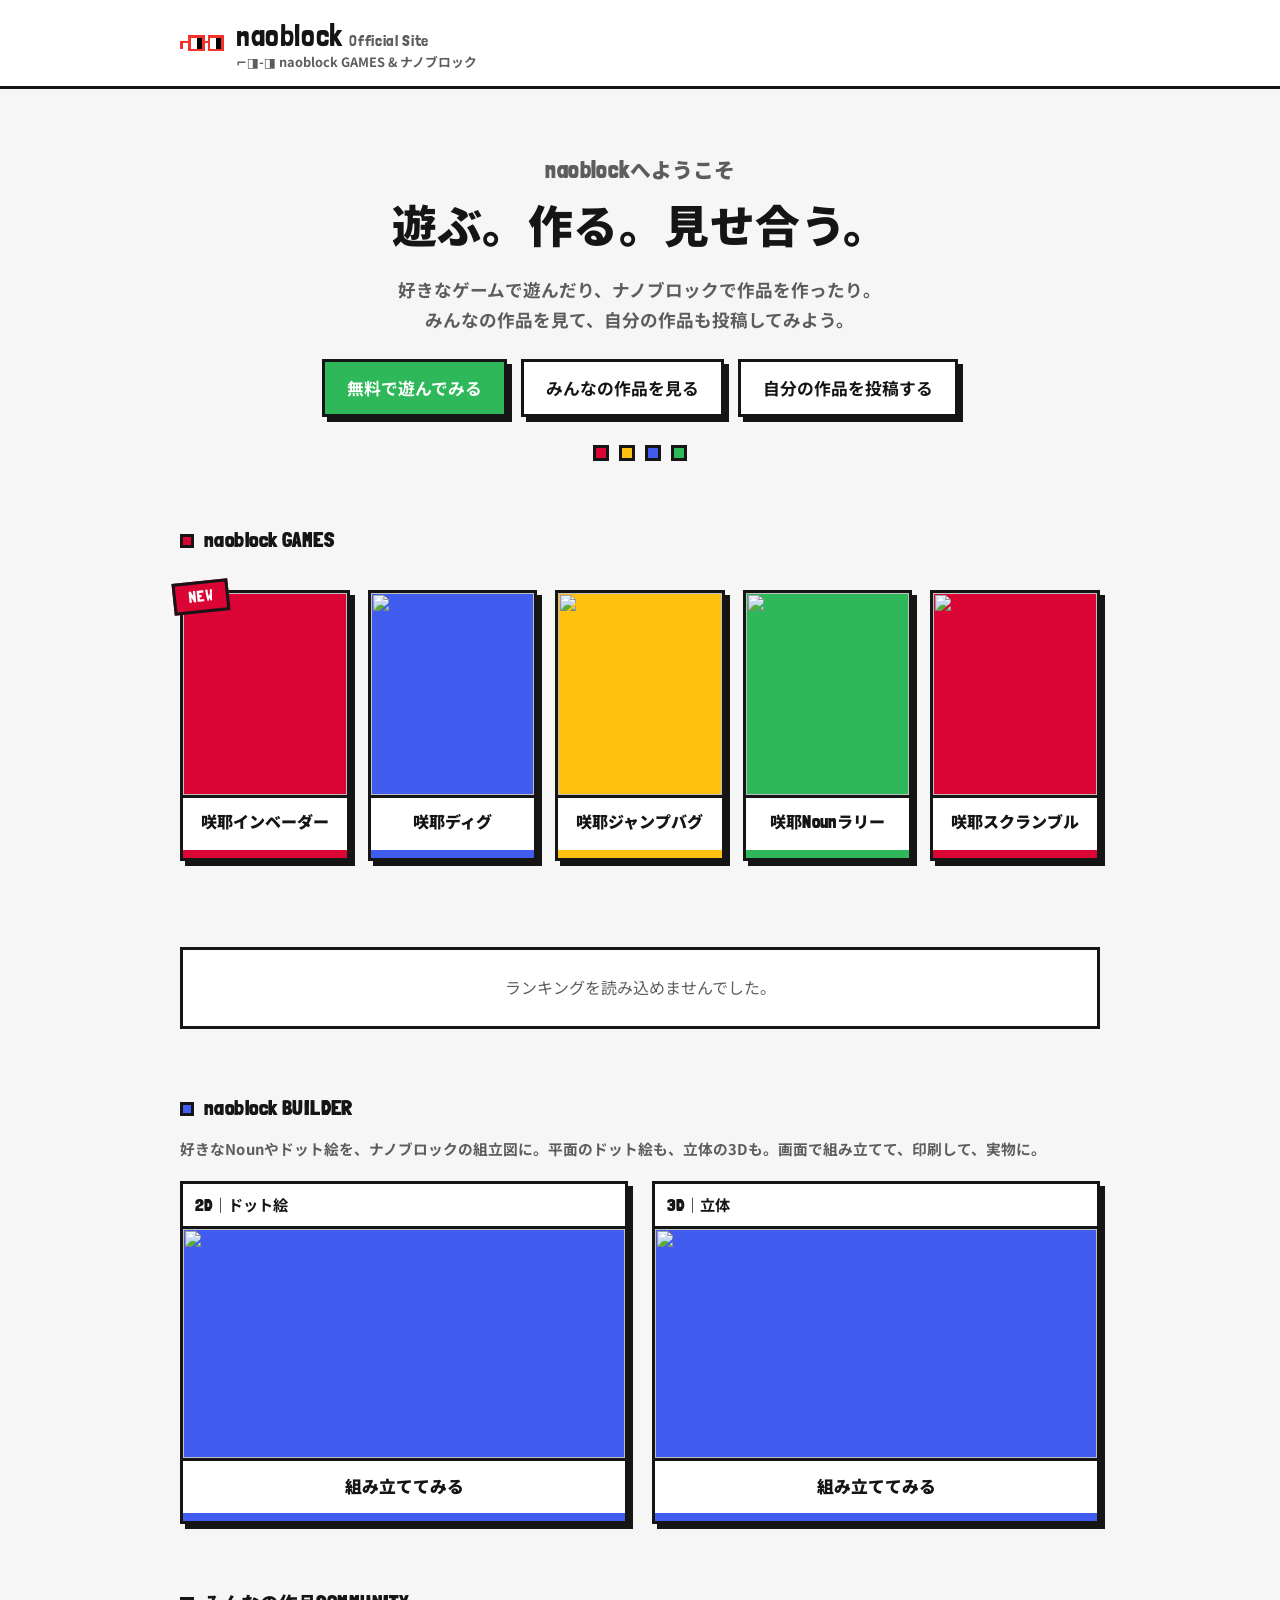
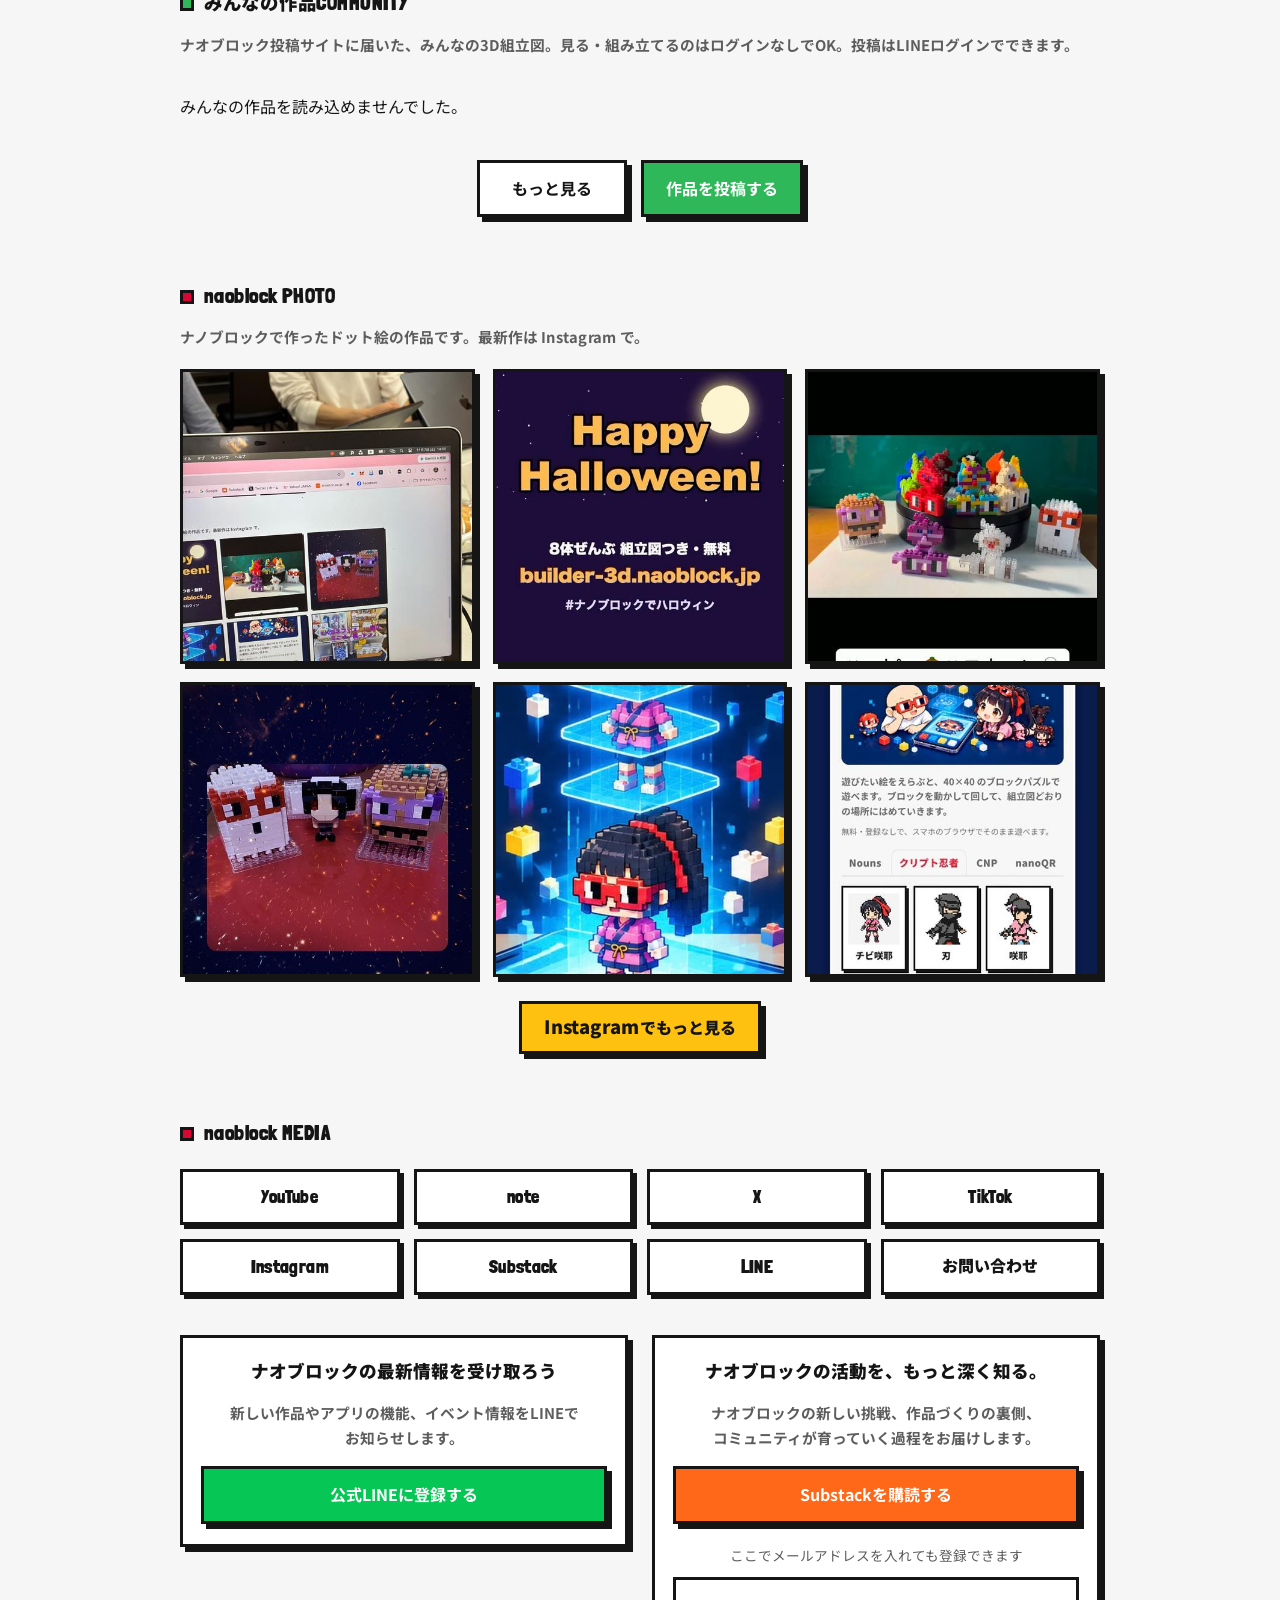
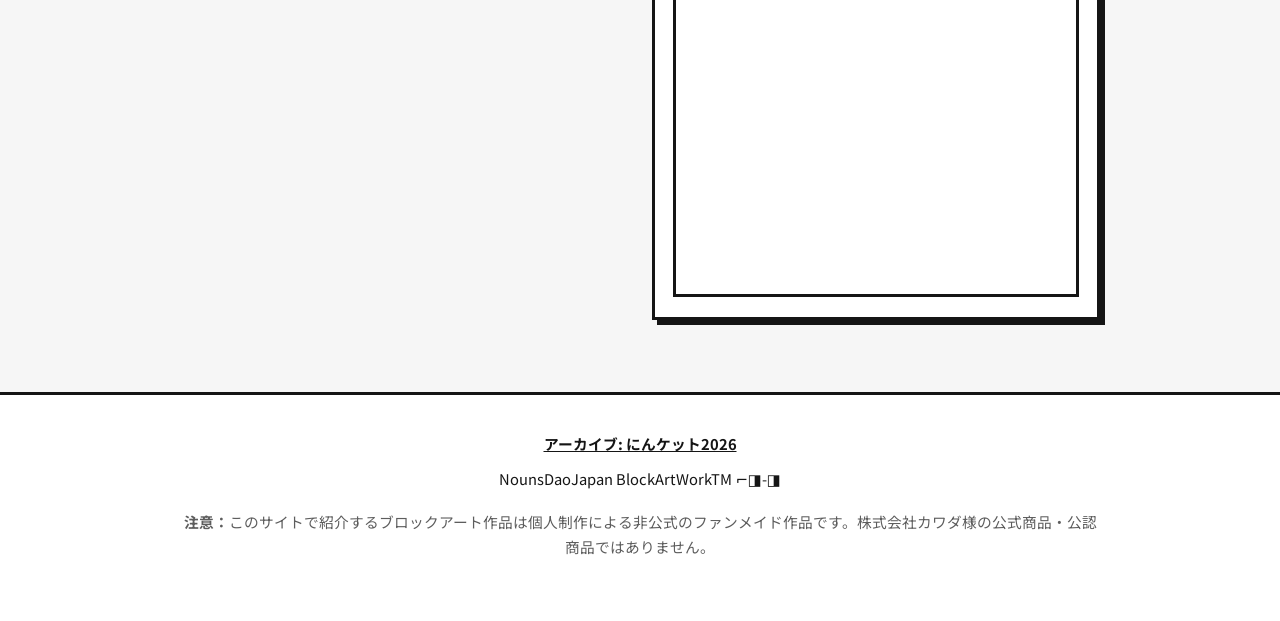
==== index.html @ c70a4d5e "トップにコンセプト「遊ぶ。作る。見せ合う。」、Substack案内を活動の背景向けに - 最初の画面の見出しと説明を、追加指示書のコンセプト文に入れ替え - 「無料で遊んでみる」の行き先を BUILD" ====
<!doctype html>
<html lang="ja">
  <head>
    <meta charset="utf-8" />
    <meta name="viewport" content="width=device-width,initial-scale=1" />
    <title>naoblock Official Site ─ naoblock GAMES &amp; ナノブロック</title>
    <meta name="description" content="naoblock GAMES・ナノブロック・Nouns ⌐◨-◨ ／ AIと一緒に作った遊べるもの" />
    <meta property="og:type" content="website" />
    <meta property="og:title" content="naoblock Official Site ─ naoblock GAMES &amp; ナノブロック" />
    <meta property="og:description" content="naoblock GAMES・ナノブロック・Nouns ⌐◨-◨ ／ AIと一緒に作った遊べるもの" />
    <meta property="og:locale" content="ja_JP" />
    <meta property="og:url" content="https://naoblock.com/" />
    <link rel="canonical" href="https://naoblock.com/">
    <meta property="og:image" content="https://naoblock.com/assets/ogp.png" />
    <meta property="og:image:width" content="1200" />
    <meta property="og:image:height" content="630" />
    <meta name="twitter:card" content="summary_large_image" />
    <link rel="icon" href="assets/favicon.svg" type="image/svg+xml" />
    <link rel="apple-touch-icon" href="assets/apple-touch-icon.png" />
    <link rel="preconnect" href="https://fonts.googleapis.com" />
    <link rel="preconnect" href="https://fonts.gstatic.com" crossorigin />
    <link href="https://fonts.googleapis.com/css2?family=Londrina+Solid:wght@900&family=Noto+Sans+JP:wght@400;700;900&display=swap" rel="stylesheet" />
    <link rel="stylesheet" href="assets/main.css?v=20261108" />
  </head>
  <body>
    <header class="site-header">
      <div class="wrap header-inner">
        <a class="brand" href="./" aria-label="naoblock トップ">
          <svg class="brand-mark" viewBox="0 0 16 6" shape-rendering="crispEdges" aria-hidden="true">
            <rect x="3" y="0" width="6" height="1" fill="#F3322C" />
            <rect x="10" y="0" width="6" height="1" fill="#F3322C" />
            <rect x="3" y="5" width="6" height="1" fill="#F3322C" />
            <rect x="10" y="5" width="6" height="1" fill="#F3322C" />
            <rect x="3" y="1" width="1" height="4" fill="#F3322C" />
            <rect x="8" y="1" width="1" height="4" fill="#F3322C" />
            <rect x="10" y="1" width="1" height="4" fill="#F3322C" />
            <rect x="15" y="1" width="1" height="4" fill="#F3322C" />
            <rect x="9" y="2" width="1" height="1" fill="#F3322C" />
            <rect x="0" y="2" width="3" height="1" fill="#F3322C" />
            <rect x="0" y="3" width="1" height="2" fill="#F3322C" />
            <rect x="4" y="1" width="2" height="4" fill="#fff" />
            <rect x="11" y="1" width="2" height="4" fill="#fff" />
            <rect x="6" y="1" width="2" height="4" fill="#000" />
            <rect x="13" y="1" width="2" height="4" fill="#000" />
          </svg>
          <span class="brand-text">
            <span class="brand-name">naoblock <span class="brand-official">Official Site</span></span>
            <span class="brand-sub">⌐◨-◨ naoblock GAMES &amp; ナノブロック</span>
          </span>
        </a>
        <!-- 右側は空けておく（次の改修で総合1位などを表示） -->
        <div class="header-side"></div>
      </div>
    </header>

    <main>
      <section class="hero wrap">
        <!-- にんケット2027改善指示書・優先度1＋追加指示書(11/9)：最初の画面でコンセプト「遊ぶ。作る。見せ合う。」を伝える -->
        <p class="hero-hello"><span class="en">naoblock</span>へようこそ</p>
        <h1 class="hero-title">遊ぶ。作る。見せ合う。</h1>
        <p class="hero-lead">好きなゲームで遊んだり、ナノブロックで作品を作ったり。<br />みんなの作品を見て、自分の作品も投稿してみよう。</p>
        <div class="hero-btns">
          <a class="community-btn primary hero-btn" href="#games">無料で遊んでみる</a>
          <a class="community-btn hero-btn" href="#community">みんなの作品を見る</a>
          <a class="community-btn hero-btn" href="https://post.naoblock.com/#post">自分の作品を投稿する</a>
        </div>
        <div class="studs" aria-hidden="true"><i></i><i></i><i></i><i></i></div>
      </section>

      <section class="games" id="games" aria-labelledby="games-title">
        <div class="wrap">
          <h2 class="section-title" id="games-title"><span class="en">naoblock GAMES</span></h2>
        </div>
        <ul class="card-row" tabindex="0" aria-label="ゲーム一覧（横にスクロールできます）">
          <li>
            <a class="game-card c-red" href="https://invaders.naoblock.com/">
              <span class="badge-new">NEW</span>
              <span class="thumb"><img src="https://invaders.naoblock.com/ogp.png" alt="" width="1200" height="630" loading="lazy" decoding="async" /></span>
              <span class="game-title">咲耶インベーダー</span>
            </a>
          </li>
          <li>
            <a class="game-card c-blue" href="https://dig.naoblock.com/">
              <span class="thumb"><img src="https://dig.naoblock.com/ogp.png" alt="" width="1200" height="630" loading="lazy" decoding="async" /></span>
              <span class="game-title">咲耶ディグ</span>
            </a>
          </li>
          <li>
            <a class="game-card c-yellow" href="https://jumpbug.naoblock.com/">
              <span class="thumb"><img src="https://jumpbug.naoblock.com/ogp.png" alt="" width="1200" height="630" loading="lazy" decoding="async" /></span>
              <span class="game-title">咲耶ジャンプバグ</span>
            </a>
          </li>
          <li>
            <a class="game-card c-green" href="https://rally.naoblock.com/">
              <span class="thumb"><img src="https://rally.naoblock.com/ogp.png" alt="" width="1200" height="630" loading="lazy" decoding="async" /></span>
              <span class="game-title">咲耶<span class="en">Noun</span>ラリー</span>
            </a>
          </li>
          <li>
            <a class="game-card c-red" href="https://sakuya.naoblock.com/">
              <span class="thumb"><img src="https://sakuya.naoblock.com/ogp.png" alt="" width="1200" height="630" loading="lazy" decoding="async" /></span>
              <span class="game-title">咲耶スクランブル</span>
            </a>
          </li>
        </ul>
      </section>

      <section class="ranking wrap" aria-label="総合ランキング">
        <div id="board"><p class="board-msg">読み込み中...</p></div>
        <noscript><p class="board-msg">ランキングの表示にはJavaScriptが必要です。</p></noscript>
      </section>

      <section class="builder wrap" id="builder" aria-labelledby="builder-title">
        <h2 class="section-title" id="builder-title"><span class="en">naoblock BUILDER</span></h2>
        <p class="art-lead">好きな<span class="en">Noun</span>やドット絵を、ナノブロックの組立図に。平面のドット絵も、立体の3Dも。画面で組み立てて、印刷して、実物に。</p>
        <div class="builder-cards">
          <a class="builder-card" href="https://builder.naoblock.com/">
            <span class="builder-kind"><span class="en">2D</span>｜ドット絵</span>
            <span class="thumb"><img src="https://builder.naoblock.com/ogp.png" alt="" width="1200" height="630" loading="lazy" decoding="async" /></span>
            <span class="builder-go">組み立ててみる</span>
          </a>
          <a class="builder-card" href="https://builder-3d.naoblock.com/">
            <span class="builder-kind"><span class="en">3D</span>｜立体</span>
            <span class="thumb"><img src="https://builder-3d.naoblock.com/ogp.png?v=1" alt="" width="1200" height="630" loading="lazy" decoding="async" /></span>
            <span class="builder-go">組み立ててみる</span>
          </a>
        </div>
      </section>

      <section class="community wrap" id="community" aria-labelledby="community-title">
        <h2 class="section-title" id="community-title">みんなの作品<span class="en">COMMUNITY</span></h2>
        <p class="art-lead">ナオブロック投稿サイトに届いた、みんなの3D組立図。見る・組み立てるのはログインなしでOK。投稿はLINEログインでできます。</p>
        <div class="community-grid" id="communityGrid"><p class="board-msg">読み込み中...</p></div>
        <div class="community-btns">
          <a class="community-btn" href="https://post.naoblock.com/">もっと見る</a>
          <a class="community-btn primary" href="https://post.naoblock.com/#post">作品を投稿する</a>
        </div>
      </section>

      <section class="art wrap" id="art" aria-labelledby="art-title">
        <h2 class="section-title" id="art-title"><span class="en">naoblock PHOTO</span></h2>
        <p class="art-lead">ナノブロックで作ったドット絵の作品です。最新作は <span class="en">Instagram</span> で。</p>
        <ul class="art-grid">
          <li>
            <a class="art-tile" href="https://www.instagram.com/p/Dfbep7Sj9Qv/" target="_blank" rel="noopener noreferrer">
              <img src="assets/insta/01.jpg?v=c1094720" alt="ワークショップの様子です。最新作は Instagram で公開中です" width="480" height="480" loading="lazy" decoding="async" />
            </a>
          </li>
          <li>
            <a class="art-tile" href="https://www.instagram.com/reel/DfKNB3dSug3/" target="_blank" rel="noopener noreferrer">
              <img src="assets/insta/02.jpg?v=a9c514a3" alt="ナノブロックで作ったハロウィンモンスター8体を、4体ずつ4分割で一気に組み立てます。" width="480" height="480" loading="lazy" decoding="async" />
            </a>
          </li>
          <li>
            <a class="art-tile" href="https://www.instagram.com/reel/DfDRW02ygUy/" target="_blank" rel="noopener noreferrer">
              <img src="assets/insta/03.jpg?v=8432ab5e" alt="今年も「ナノブロックでハロウィン」に参加します" width="480" height="480" loading="lazy" decoding="async" />
            </a>
          </li>
          <li>
            <a class="art-tile" href="https://www.instagram.com/reel/De6Gdhxy8Na/" target="_blank" rel="noopener noreferrer">
              <img src="assets/insta/04.jpg?v=d92bf30a" alt="ハロウィン限定のミニナノ風" width="480" height="480" loading="lazy" decoding="async" />
            </a>
          </li>
          <li>
            <a class="art-tile" href="https://www.instagram.com/reel/De4SvxrS8bq/" target="_blank" rel="noopener noreferrer">
              <img src="assets/insta/05.jpg?v=5f004c8a" alt="ドット絵のキャラを、ナノブロックの立体に" width="480" height="480" loading="lazy" decoding="async" />
            </a>
          </li>
          <li>
            <a class="art-tile" href="https://www.instagram.com/reel/DevBv7Uya9q/" target="_blank" rel="noopener noreferrer">
              <img src="assets/insta/06.jpg?v=65d58dc9" alt="ドット絵を、ナノブロックの組立図に" width="480" height="480" loading="lazy" decoding="async" />
            </a>
          </li>
        </ul>
        <p class="art-more">
          <a class="art-more-btn" href="https://www.instagram.com/naoblock.jp/" target="_blank" rel="noopener noreferrer"><span class="en">Instagram</span>でもっと見る</a>
        </p>
      </section>

      <section class="links wrap" aria-labelledby="links-title">
        <h2 class="section-title" id="links-title"><span class="en">naoblock MEDIA</span></h2>
        <ul class="link-grid">
          <li><a class="link-tile" href="https://www.youtube.com/@naoblock" target="_blank" rel="noopener noreferrer"><span class="en">YouTube</span></a></li>
          <li><a class="link-tile" href="https://note.com/naoki_yokoo" target="_blank" rel="noopener noreferrer"><span class="en">note</span></a></li>
          <li><a class="link-tile" href="https://x.com/yokoon1" target="_blank" rel="noopener noreferrer"><span class="en">X</span></a></li>
          <li><a class="link-tile" href="https://www.tiktok.com/@naoki09270" target="_blank" rel="noopener noreferrer"><span class="en">TikTok</span></a></li>
          <li><a class="link-tile" href="https://www.instagram.com/naoblock.jp/" target="_blank" rel="noopener noreferrer"><span class="en">Instagram</span></a></li>
          <li><a class="link-tile" href="https://naoblock.substack.com/" target="_blank" rel="noopener noreferrer"><span class="en">Substack</span></a></li>
          <li><a class="link-tile" href="https://line.me/R/ti/p/@134wkonl" target="_blank" rel="noopener noreferrer"><span class="en">LINE</span></a></li>
          <li><a class="link-tile" href="mailto:naoblock.jp@gmail.com">お問い合わせ</a></li>
        </ul>
        <!-- にんケット2027改善指示書・優先度3：LINE と Substack は届くものが違うので、案内を分ける -->
        <div class="subscribe">
          <div class="subscribe-card is-line">
            <h3 class="newsletter-title">ナオブロックの最新情報を受け取ろう</h3>
            <p class="art-lead">新しい作品やアプリの機能、イベント情報をLINEでお知らせします。</p>
            <a class="community-btn subscribe-btn" href="https://line.me/R/ti/p/@134wkonl" target="_blank" rel="noopener noreferrer">公式LINEに登録する</a>
          </div>
          <div class="subscribe-card is-substack">
            <h3 class="newsletter-title">ナオブロックの活動を、もっと深く知る。</h3>
            <p class="art-lead">ナオブロックの新しい挑戦、作品づくりの裏側、コミュニティが育っていく過程をお届けします。</p>
            <a class="community-btn subscribe-btn" href="https://naoblock.substack.com/subscribe" target="_blank" rel="noopener noreferrer">Substackを購読する</a>
            <p class="subscribe-note">ここでメールアドレスを入れても登録できます</p>
            <iframe class="newsletter-frame" src="https://naoblock.substack.com/embed" title="naoblock Substack のメール登録" width="480" height="320" frameborder="0" scrolling="no" loading="lazy"></iframe>
          </div>
        </div>
      </section>
    </main>

    <footer class="site-footer">
      <div class="wrap">
        <p><a href="archive/ninket2026/">アーカイブ: にんケット2026</a></p>
        <p>NounsDaoJapan BlockArtWorkTM ⌐◨-◨</p>
        <p class="disclaimer"><strong>注意：</strong>このサイトで紹介するブロックアート作品は個人制作による非公式のファンメイド作品です。株式会社カワダ様の公式商品・公認商品ではありません。</p>
      </div>
    </footer>

    <script type="module">
      // みんなの作品：投稿サイト（post.naoblock.com）の新着6作品。GAS の URL は投稿サイトの config.js と同じ
      const POST_GAS = "https://script.google.com/macros/s/AKfycbxvDlnjV5NWtQr2zzgDBxqReNJYN4pzWH5RJsQ3hfi16rPLWJH4ZLaInbDdEKKLOOAI2w/exec";
      const grid = document.getElementById("communityGrid");
      const esc = (v) => String(v).replace(/[&<>"']/g, (c) => ({ "&": "&amp;", "<": "&lt;", ">": "&gt;", '"': "&quot;", "'": "&#39;" })[c]);
      (async () => {
        if (!POST_GAS) { grid.innerHTML = '<p class="board-msg">もうすぐオープンします。</p>'; return; }
        try {
          const j = await (await fetch(`${POST_GAS}?action=list&limit=6`)).json();
          if (!j.ok) throw new Error(j.error);
          grid.innerHTML = j.works.length
            ? j.works.map((w) => `<a class="community-tile" href="https://post.naoblock.com/#work-${w.id}"><img src="${esc(w.thumb)}" alt="" loading="lazy" decoding="async" /><b>${esc(w.name)}</b><small>${esc(w.author)}・${w.parts}パーツ</small></a>`).join("")
            : '<p class="board-msg">まだ作品がありません。最初の1作品を投稿してみませんか？</p>';
        } catch (e) {
          console.error(e);
          grid.innerHTML = '<p class="board-msg">みんなの作品を読み込めませんでした。</p>';
        }
      })();
    </script>
    <script type="module">
      // 総合ランキング（sakuya-kit）。読み込めなかったときはメッセージだけ出す。
      const board = document.getElementById("board");
      import("https://cdn.jsdelivr.net/gh/naonao1971/sakuya-kit@0.2.0/kit.js")
        .then(({ mountOverallRanking }) => {
          mountOverallRanking(board, {
            gasUrl: "https://script.google.com/macros/s/AKfycby-UoKAfHw4eBULVb37tQzwPEhNm65B_HUktd9Sh0ZxMdOdmnRHdub0NeeXUCAqg8bG/exec",
            limit: 10,
            cnp: false, // CNPアイコン（救出キャラの一覧）は出さない
            title: "🏆 総合ランキング",
          });
        })
        .catch((e) => {
          console.error(e);
          board.innerHTML = '<p class="board-msg">ランキングを読み込めませんでした。</p>';
        });
    </script>
  </body>
</html>
---- assets/main.css ----
:root {
  --bg: #f6f6f6;
  --paper: #ffffff;
  --ink: #151515;
  --muted: #5d5d5d;
  --red: #da0534;
  --blue: #405def;
  --yellow: #ffc110;
  --green: #2fb85a;
  --line: 3px solid var(--ink);
  --shadow: 5px 5px 0 var(--ink);
  --font-display: "Londrina Solid", "Noto Sans JP", system-ui, sans-serif;
  --font-body: "Noto Sans JP", system-ui, -apple-system, "Hiragino Kaku Gothic ProN", "Yu Gothic", Meiryo, sans-serif;
}

*, *::before, *::after { box-sizing: border-box; }

html { -webkit-text-size-adjust: 100%; }

body {
  margin: 0;
  background: var(--bg);
  color: var(--ink);
  font-family: var(--font-body);
  line-height: 1.7;
}

a { color: inherit; }
:focus-visible { outline: 3px solid var(--blue); outline-offset: 3px; }

.wrap {
  width: 100%;
  max-width: 960px;
  margin: 0 auto;
  padding-left: 20px;
  padding-right: 20px;
}

/* ① ヘッダー */
.site-header { padding: 16px 0; border-bottom: var(--line); background: var(--paper); }
.header-inner { display: flex; align-items: center; justify-content: space-between; gap: 16px; }
.brand { display: flex; align-items: center; gap: 12px; text-decoration: none; }
.brand-mark { width: 44px; height: auto; flex: none; }
.brand-text { display: flex; flex-direction: column; line-height: 1.25; }
.brand-name { font-family: var(--font-display); font-size: 1.9rem; letter-spacing: 0.02em; }
.brand-official { font-size: 1rem; color: var(--muted); letter-spacing: 0.04em; }
.brand-sub { font-size: 0.8rem; color: var(--muted); font-weight: 700; }
.header-side { min-width: 0; }

/* Londrina Solid は字幅が細く小文字も低いので、日本語と混ざる行では英字だけ少し大きくして揃える */
.en { font-size: 1.15em; line-height: 1; letter-spacing: 0.02em; }

/* ② ヒーロー */
.hero { text-align: center; padding-top: 32px; padding-bottom: 40px; }
.hero-title {
  margin: 0;
  font-family: var(--font-display);
  font-size: clamp(1.55rem, 6.6vw, 2.8rem);
  font-weight: 900;
  line-height: 1.35;
  letter-spacing: 0.01em;
}
.hero-hello { margin: 0 0 10px; font-family: var(--font-display); font-size: clamp(1rem, 4vw, 1.3rem); font-weight: 900; color: var(--muted); }
.hero-lead { margin: 16px auto 0; max-width: 34em; font-size: clamp(0.95rem, 3.6vw, 1.1rem); color: var(--muted); font-weight: 700; line-height: 1.7; word-break: auto-phrase; }
.hero-btns { display: flex; flex-direction: column; gap: 14px; align-items: stretch; max-width: 360px; margin: 24px auto 0; }
.hero-btn { font-size: 1.05rem; }
.studs { display: flex; justify-content: center; gap: 10px; margin-top: 28px; }
.studs i { width: 16px; height: 16px; border: 3px solid var(--ink); display: block; }
.studs i:nth-child(1) { background: var(--red); }
.studs i:nth-child(2) { background: var(--yellow); }
.studs i:nth-child(3) { background: var(--blue); }
.studs i:nth-child(4) { background: var(--green); }

.section-title {
  margin: 0 0 20px;
  font-family: var(--font-display);
  font-size: 1.15rem;
  font-weight: 900;
  letter-spacing: 0.04em;
}
.section-title::before {
  content: "";
  display: inline-block;
  width: 14px;
  height: 14px;
  margin-right: 10px;
  background: var(--red);
  border: 3px solid var(--ink);
  vertical-align: -1px;
}

/* ③ ゲームカード（横スクロール） */
.games { padding-bottom: 64px; }
.card-row {
  list-style: none;
  margin: 0;
  padding: 6px max(20px, calc((100vw - 920px) / 2)) 22px;
  display: flex;
  gap: 18px;
  overflow-x: auto;
  scroll-snap-type: x proximity;
  scroll-padding-inline: max(20px, calc((100vw - 920px) / 2));
  -webkit-overflow-scrolling: touch;
}
.card-row > li { flex: none; scroll-snap-align: start; }

.game-card {
  position: relative;
  display: flex;
  flex-direction: column;
  width: clamp(188px, 56vw, 232px);
  background: var(--paper);
  border: var(--line);
  box-shadow: var(--shadow);
  text-decoration: none;
  transition: transform 0.12s ease, box-shadow 0.12s ease;
}
.game-card:hover { transform: translate(-2px, -2px); box-shadow: 7px 7px 0 var(--ink); }
.game-card:active { transform: translate(3px, 3px); box-shadow: 2px 2px 0 var(--ink); }

.game-card .thumb {
  display: block;
  aspect-ratio: 4 / 5;
  overflow: hidden;
  border-bottom: var(--line);
  background: var(--card-color, var(--yellow));
}
.game-card .thumb img { display: block; width: 100%; height: 100%; object-fit: cover; object-position: center; }
.game-card .game-title {
  display: block;
  font-family: var(--font-display);
  padding: 14px 12px 16px;
  font-weight: 900;
  font-size: 1.05rem;
  line-height: 1.4;
  text-align: center;
  border-bottom: 8px solid var(--card-color, var(--yellow));
}
.c-red { --card-color: var(--red); }
.c-blue { --card-color: var(--blue); }
.c-yellow { --card-color: var(--yellow); }
.c-green { --card-color: var(--green); }

.badge-new {
  position: absolute;
  top: -12px;
  left: -10px;
  z-index: 1;
  padding: 2px 12px;
  background: var(--red);
  color: #fff;
  border: var(--line);
  font-family: var(--font-display);
  font-size: 1rem;
  line-height: 1.4;
  letter-spacing: 0.06em;
  transform: rotate(-6deg);
}

/* ④ 総合ランキング（sakuya-kit の出力に合わせる。kit.css は読み込まない） */
.ranking { padding-bottom: 64px; }
#board .board-msg { margin: 0; padding: 24px; text-align: center; color: var(--muted); border: var(--line); background: var(--paper); }
#board .sk-leaderboard {
  background: var(--paper);
  border: var(--line);
  box-shadow: var(--shadow);
  padding: 22px 18px 24px;
}
#board .sk-lb-title { margin: 0 0 8px; font-family: var(--font-display); font-size: 1.15rem; font-weight: 900; text-align: center; line-height: 1.5; }
#board .sk-lb-note { margin: 0 0 18px; font-size: 0.92rem; color: var(--muted); text-align: center; line-height: 1.6; }
#board .sk-lb-list { list-style: none; margin: 0; padding: 0; display: flex; flex-direction: column; gap: 8px; }
#board .sk-lb-row {
  display: flex;
  flex-wrap: wrap;
  align-items: center;
  gap: 6px 12px;
  padding: 10px 12px;
  background: var(--bg);
  border: 2px solid var(--ink);
  font-size: 0.92rem;
}
#board .sk-lb-row:nth-child(1) { background: #fff3c4; }
#board .sk-lb-rank { min-width: 2.2em; font-family: var(--font-display); font-weight: 900; font-size: 1.2rem; line-height: 1; text-align: center; }
#board .sk-lb-name { font-weight: 900; flex: 1 1 4.5em; min-width: 0; overflow-wrap: anywhere; }
#board .sk-lb-xname { display: inline-flex; align-items: center; gap: 6px; font-size: 0.8rem; }
#board .sk-lb-avatar { width: 24px; height: 24px; border-radius: 50%; object-fit: cover; }
#board .sk-lb-xlink { color: var(--blue); text-decoration: none; font-weight: 700; }
#board .sk-lb-xlink:hover { text-decoration: underline; }
#board .sk-lb-score { margin-left: auto; font-family: var(--font-display); font-size: 1.2rem; line-height: 1; letter-spacing: 0.02em; font-weight: 900; font-variant-numeric: tabular-nums; color: var(--red); }
#board .sk-lb-games { flex-basis: 100%; display: flex; flex-wrap: wrap; gap: 4px 10px; font-size: 0.75rem; color: var(--muted); }
#board .sk-lb-game-pts { font-weight: 700; color: var(--ink); font-variant-numeric: tabular-nums; }
#board .sk-lb-game-top { color: var(--red); }
#board .sk-lb-roster { display: none; }
#board .sk-lb-sub { flex-basis: 100%; font-size: 0.75rem; color: var(--muted); }
#board .sk-lb-empty { padding: 18px; text-align: center; color: var(--muted); font-size: 0.9rem; }

/* ⑤ 外へのリンク */
.links { padding-bottom: 72px; }
.link-grid {
  list-style: none;
  margin: 0;
  padding: 0;
  display: grid;
  grid-template-columns: repeat(2, 1fr);
  gap: 14px;
}
.link-tile {
  display: flex;
  font-family: var(--font-display);
  align-items: center;
  justify-content: center;
  min-height: 56px;
  padding: 10px 12px;
  background: var(--paper);
  border: var(--line);
  box-shadow: 4px 4px 0 var(--ink);
  font-weight: 900;
  text-decoration: none;
  text-align: center;
  transition: transform 0.12s ease, box-shadow 0.12s ease, background 0.12s ease;
}
.link-tile:hover { background: var(--yellow); transform: translate(-2px, -2px); box-shadow: 6px 6px 0 var(--ink); }
.link-tile:active { transform: translate(3px, 3px); box-shadow: 1px 1px 0 var(--ink); }

/* ⑥ フッター */
.site-footer { padding: 36px 0 52px; border-top: var(--line); background: var(--paper); text-align: center; font-size: 0.92rem; }
.site-footer p { margin: 0 0 10px; }
.site-footer a { font-weight: 700; }
.site-footer .disclaimer { margin-top: 18px; color: var(--muted); font-size: 0.92rem; line-height: 1.7; }

/* 修正A: スマホ幅ではランキングを5位まで（PCは10位まで） */
@media (max-width: 599px) {
  #board .sk-lb-list > li:nth-child(n+6) { display: none; }
}

@media (min-width: 640px) {
  .link-grid { grid-template-columns: repeat(4, 1fr); }
  .hero { padding-top: 64px; padding-bottom: 64px; }
  .hero-btns { flex-direction: row; flex-wrap: wrap; justify-content: center; max-width: none; }
}

/* 修正B: PC幅ではゲームカード5枚をスクロールなしで1列に並べる */
@media (min-width: 960px) {
  .card-row {
    display: grid;
    grid-template-columns: repeat(5, minmax(0, 1fr));
    max-width: 960px;
    margin: 0 auto;
    padding: 14px 20px 22px;
    overflow: visible;
    scroll-snap-type: none;
  }
  .game-card { width: auto; height: 100%; }
  .game-card .game-title { font-size: 1rem; padding-left: 8px; padding-right: 8px; }
}

@media (prefers-reduced-motion: reduce) {
  .game-card, .link-tile { transition: none; }
}

/* naoblock ⌐◨-◨（ブロックアート・Instagram） */
.art { padding-bottom: 64px; }
.art-lead { margin: -8px 0 20px; color: var(--muted); font-weight: 700; font-size: 0.92rem; }
.art-lead .en { font-size: 1em; }
.art-grid {
  list-style: none; margin: 0; padding: 0;
  display: grid; grid-template-columns: repeat(2, 1fr); gap: 14px;
}
.art-tile {
  display: block; aspect-ratio: 1 / 1; overflow: hidden;
  border: var(--line); box-shadow: var(--shadow); background: var(--paper);
  transition: transform 0.15s, box-shadow 0.15s;
}
.art-tile img { width: 100%; height: 100%; object-fit: cover; display: block; }
.art-tile:hover { transform: translate(-2px, -2px); box-shadow: 7px 7px 0 var(--ink); }
.art-more { margin: 24px 0 0; text-align: center; }
.art-more-btn {
  display: inline-block; padding: 10px 22px; text-decoration: none; font-weight: 900;
  border: var(--line); box-shadow: var(--shadow); background: var(--yellow);
}
@media (min-width: 640px) { .art-grid { grid-template-columns: repeat(3, 1fr); gap: 18px; } }
@media (prefers-reduced-motion: reduce) { .art-tile { transition: none; } }

/* naoblock BUILDER（組立図アプリ） */
.builder { padding-bottom: 64px; }
.builder .section-title::before { background: var(--blue); }
.builder-cards { display: grid; gap: 24px; max-width: 560px; margin: 0 auto; }
@media (min-width: 640px) { .builder-cards { grid-template-columns: 1fr 1fr; max-width: none; } }
.builder-card {
  display: flex; flex-direction: column;
  background: var(--paper); border: var(--line); box-shadow: var(--shadow);
  text-decoration: none; transition: transform 0.12s ease, box-shadow 0.12s ease;
}
.builder-card:hover { transform: translate(-2px, -2px); box-shadow: 7px 7px 0 var(--ink); }
.builder-card:active { transform: translate(3px, 3px); box-shadow: 2px 2px 0 var(--ink); }
.builder-kind {
  display: block; padding: 8px 12px; border-bottom: var(--line);
  font-weight: 700; font-size: 0.95rem;
}
.builder-kind .en { font-family: var(--font-display); font-weight: 900; }
.builder-card .thumb { display: block; aspect-ratio: 1200 / 630; overflow: hidden; border-bottom: var(--line); background: var(--blue); }
.builder-card .thumb img { display: block; width: 100%; height: 100%; object-fit: cover; }
.builder-go {
  display: block; margin-top: auto; padding: 12px; text-align: center;
  font-family: var(--font-display); font-weight: 900; font-size: 1.05rem;
  border-bottom: 8px solid var(--blue);
}
@media (prefers-reduced-motion: reduce) { .builder-card { transition: none; } }

/* みんなの作品（投稿サイト post.naoblock.com の新着） */
.community { padding-bottom: 64px; }
.community .section-title::before { background: var(--green); }
.community-grid { display: grid; grid-template-columns: repeat(2, 1fr); gap: 14px; }
@media (min-width: 640px) { .community-grid { grid-template-columns: repeat(3, 1fr); gap: 18px; } }
.community-grid .board-msg { grid-column: 1 / -1; }
.community-tile {
  display: flex; flex-direction: column; min-width: 0; padding: 10px;
  background: var(--paper); border: var(--line); box-shadow: var(--shadow);
  color: var(--ink); text-decoration: none; transition: transform 0.12s ease, box-shadow 0.12s ease;
}
.community-tile:hover { transform: translate(-2px, -2px); box-shadow: 7px 7px 0 var(--ink); }
.community-tile img { display: block; width: 100%; aspect-ratio: 1 / 1; object-fit: contain; background: var(--bg); }
.community-tile b { margin-top: 8px; font-size: 0.95rem; overflow: hidden; text-overflow: ellipsis; white-space: nowrap; }
.community-tile small { color: var(--muted); font-size: 0.75rem; overflow: hidden; text-overflow: ellipsis; white-space: nowrap; }
.community-btns { display: flex; gap: 14px; justify-content: center; margin-top: 24px; flex-wrap: wrap; }
.community-btn {
  display: inline-block; padding: 12px 22px; min-width: 150px; text-align: center;
  background: var(--paper); border: var(--line); box-shadow: var(--shadow);
  color: var(--ink); font-weight: 700; text-decoration: none;
}
.community-btn.primary { background: var(--green); color: #fff; }
.community-btn:active { transform: translate(3px, 3px); box-shadow: 2px 2px 0 var(--ink); }
@media (prefers-reduced-motion: reduce) { .community-tile { transition: none; } }

/* メールで受け取る（Substack の登録フォーム） */
.newsletter { margin: 40px auto 0; max-width: 480px; text-align: center; }
.newsletter-title { margin: 0 0 16px; font-size: 1.1rem; font-weight: 900; }
.newsletter-title .en { margin-left: 8px; font-family: var(--font-display); color: var(--muted); font-weight: 400; }
.newsletter .art-lead { margin: 0 0 16px; }
.newsletter-frame { display: block; width: 100%; height: 320px; background: #fff; border: var(--line); box-shadow: var(--shadow); }

/* LINE と Substack の案内（届くものが違うので2枚に分ける） */
.subscribe { display: grid; gap: 24px; margin: 40px auto 0; max-width: 480px; }
.subscribe-card { padding: 20px 18px; text-align: center; background: var(--paper); border: var(--line); box-shadow: var(--shadow); }
.subscribe-card .newsletter-title { line-height: 1.5; word-break: auto-phrase; }
.subscribe-card .art-lead { margin: 0 0 16px; word-break: auto-phrase; }
.subscribe-btn { display: block; color: #fff; }
.is-line .subscribe-btn { background: #06c755; }
.is-substack .subscribe-btn { background: #ff6719; }
.subscribe-note { margin: 20px 0 10px; font-size: 0.85rem; color: var(--muted); }
.subscribe-card .newsletter-frame { box-shadow: none; }
@media (min-width: 960px) { .subscribe { max-width: 980px; grid-template-columns: 1fr 1fr; align-items: start; } }
/* スマホ：Substack のフォームはカードの余白を使い切って幅いっぱいに（狭いと入力欄がつぶれる） */
@media (max-width: 959px) {
  .subscribe-card .newsletter-frame { width: calc(100% + 36px); margin: 0 -18px -20px; border-width: 3px 0 0; }
}
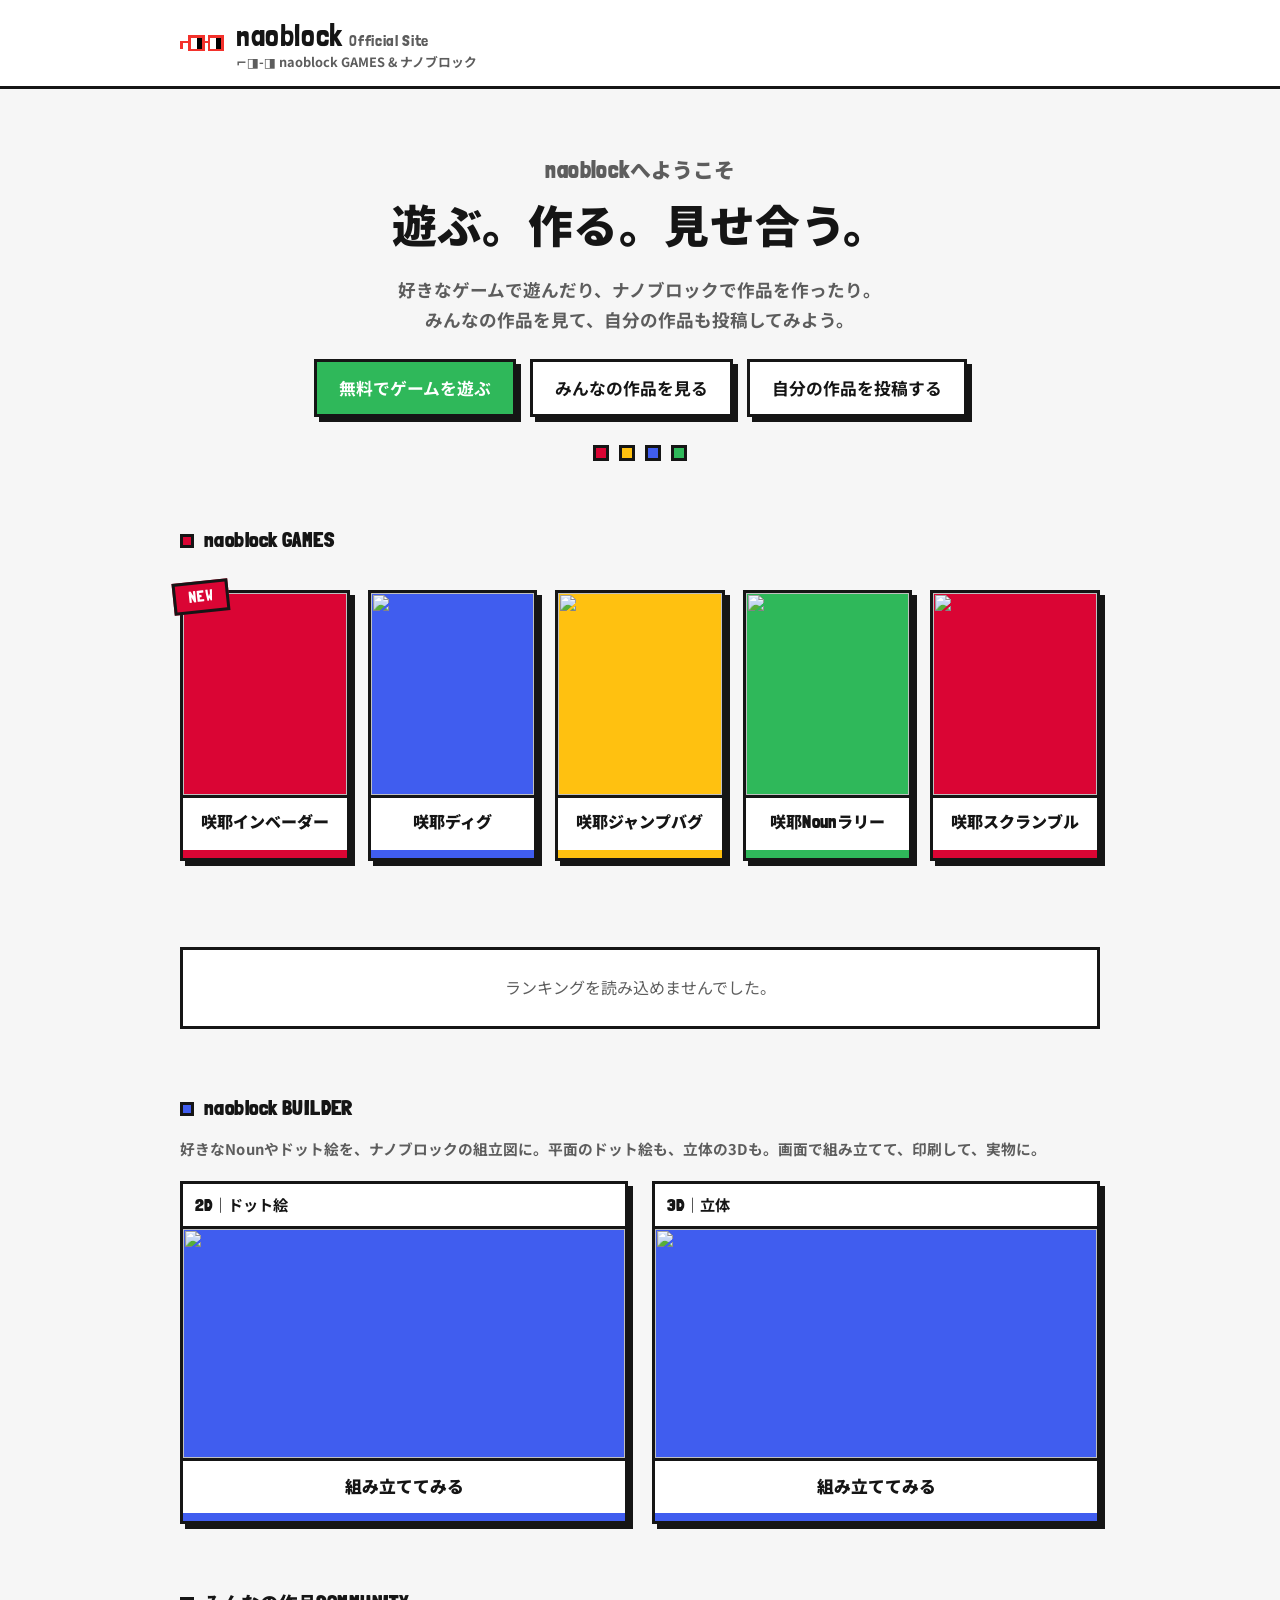
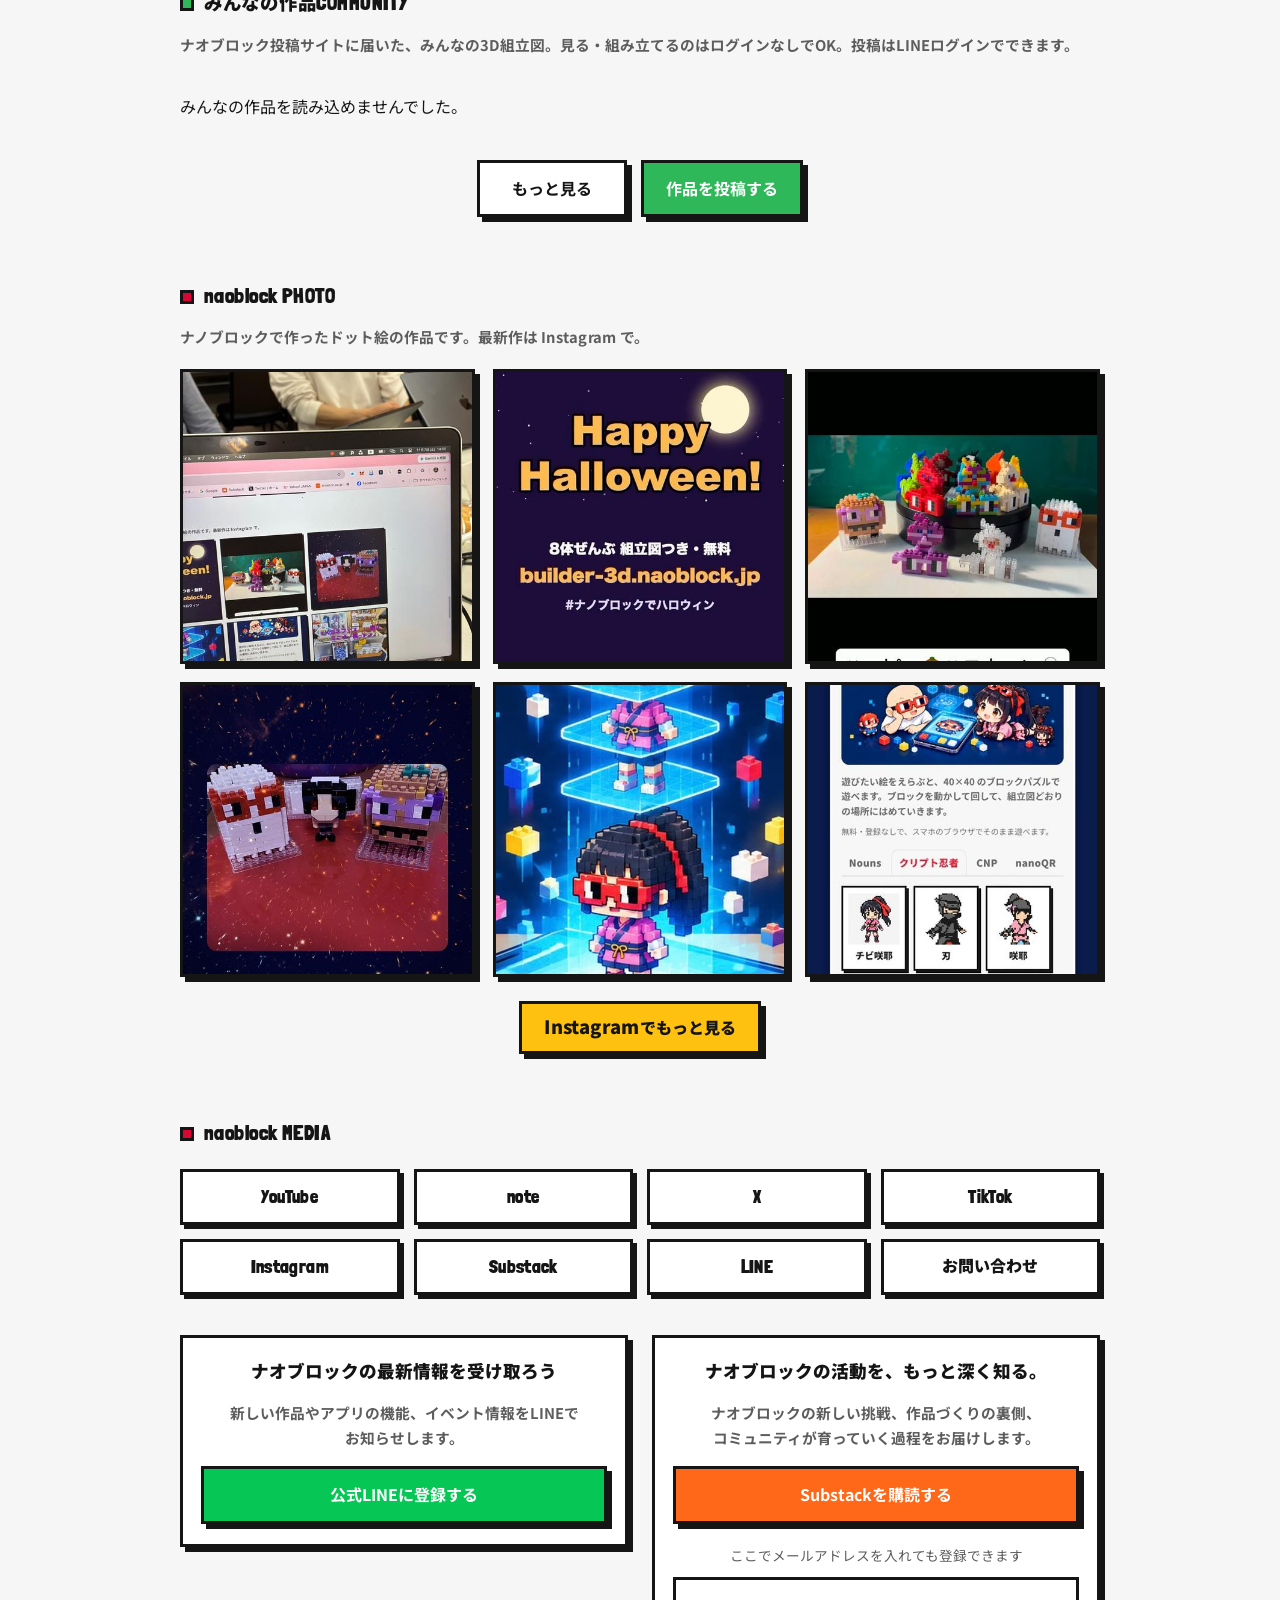
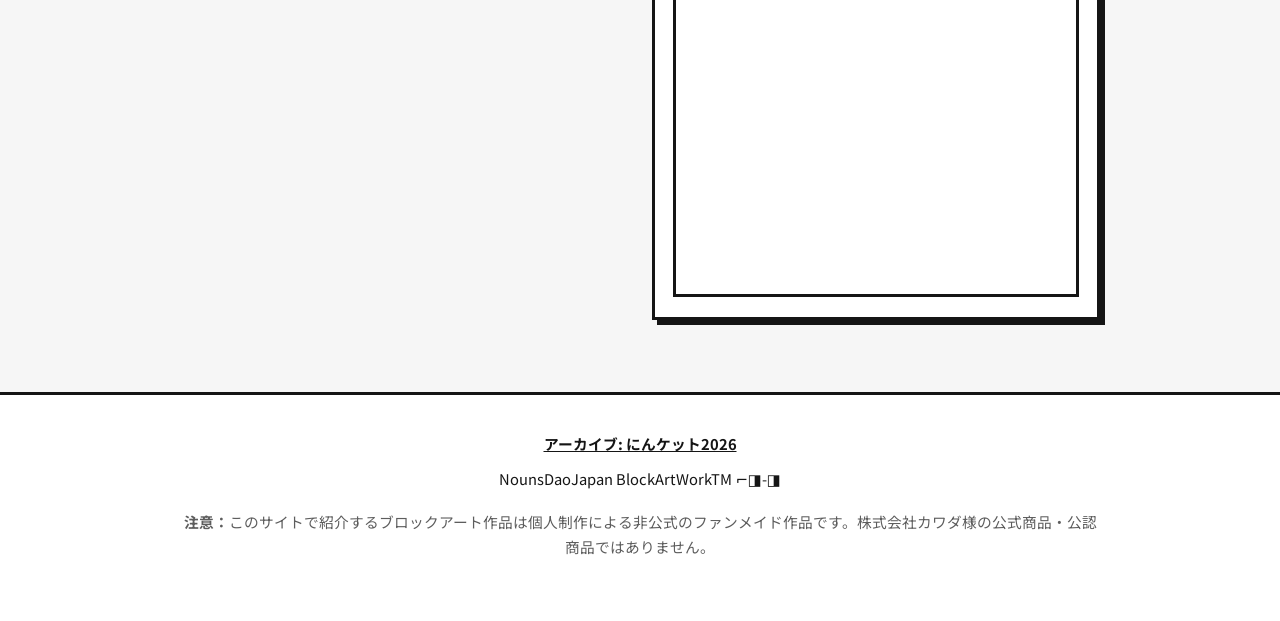
==== commit ef3bd902: "トップのボタンを「無料でゲームを遊ぶ」に（行き先のGAMESと合わせる） Co-Authored-By: Claude Opus 5.5 <noreply@anthropic.com>" ====
--- a/index.html
+++ b/index.html
@@ -60,7 +60,7 @@
         <h1 class="hero-title">遊ぶ。作る。見せ合う。</h1>
         <p class="hero-lead">好きなゲームで遊んだり、ナノブロックで作品を作ったり。<br />みんなの作品を見て、自分の作品も投稿してみよう。</p>
         <div class="hero-btns">
-          <a class="community-btn primary hero-btn" href="#games">無料で遊んでみる</a>
+          <a class="community-btn primary hero-btn" href="#games">無料でゲームを遊ぶ</a>
           <a class="community-btn hero-btn" href="#community">みんなの作品を見る</a>
           <a class="community-btn hero-btn" href="https://post.naoblock.com/#post">自分の作品を投稿する</a>
         </div>
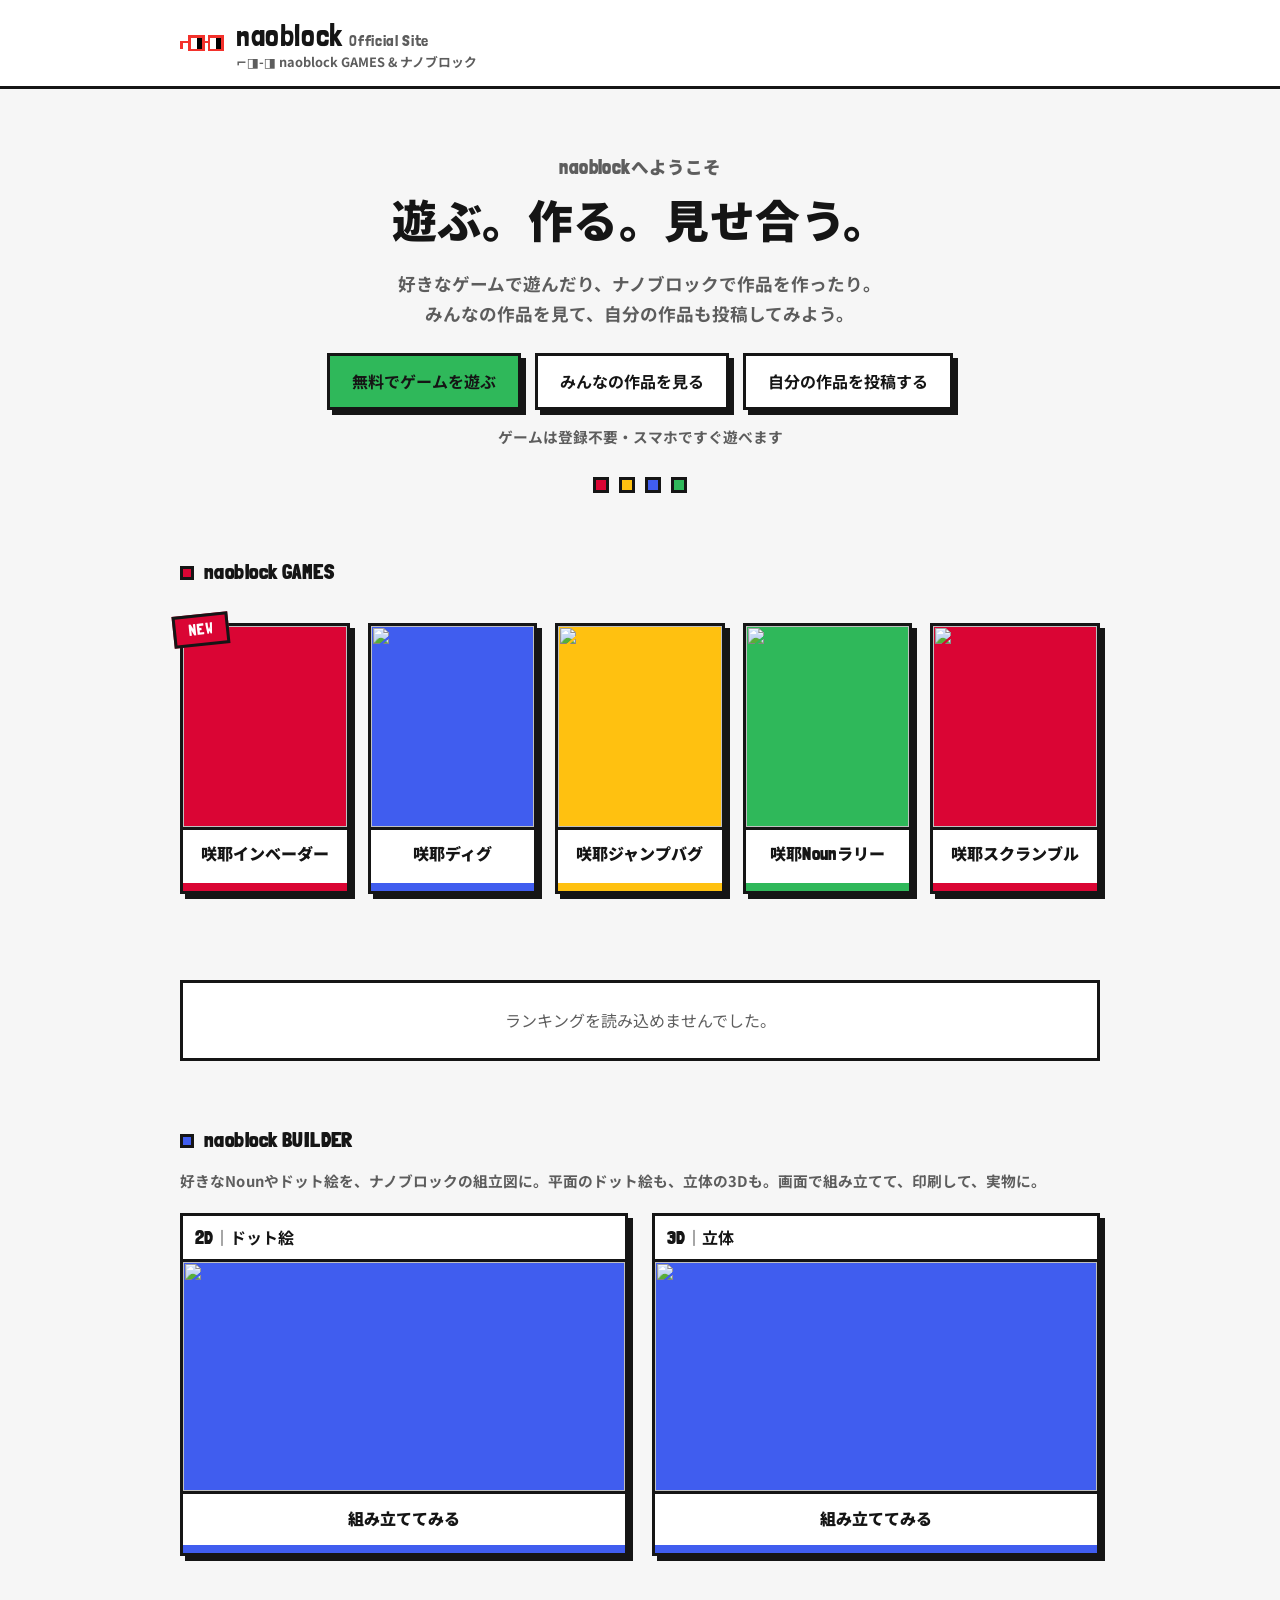
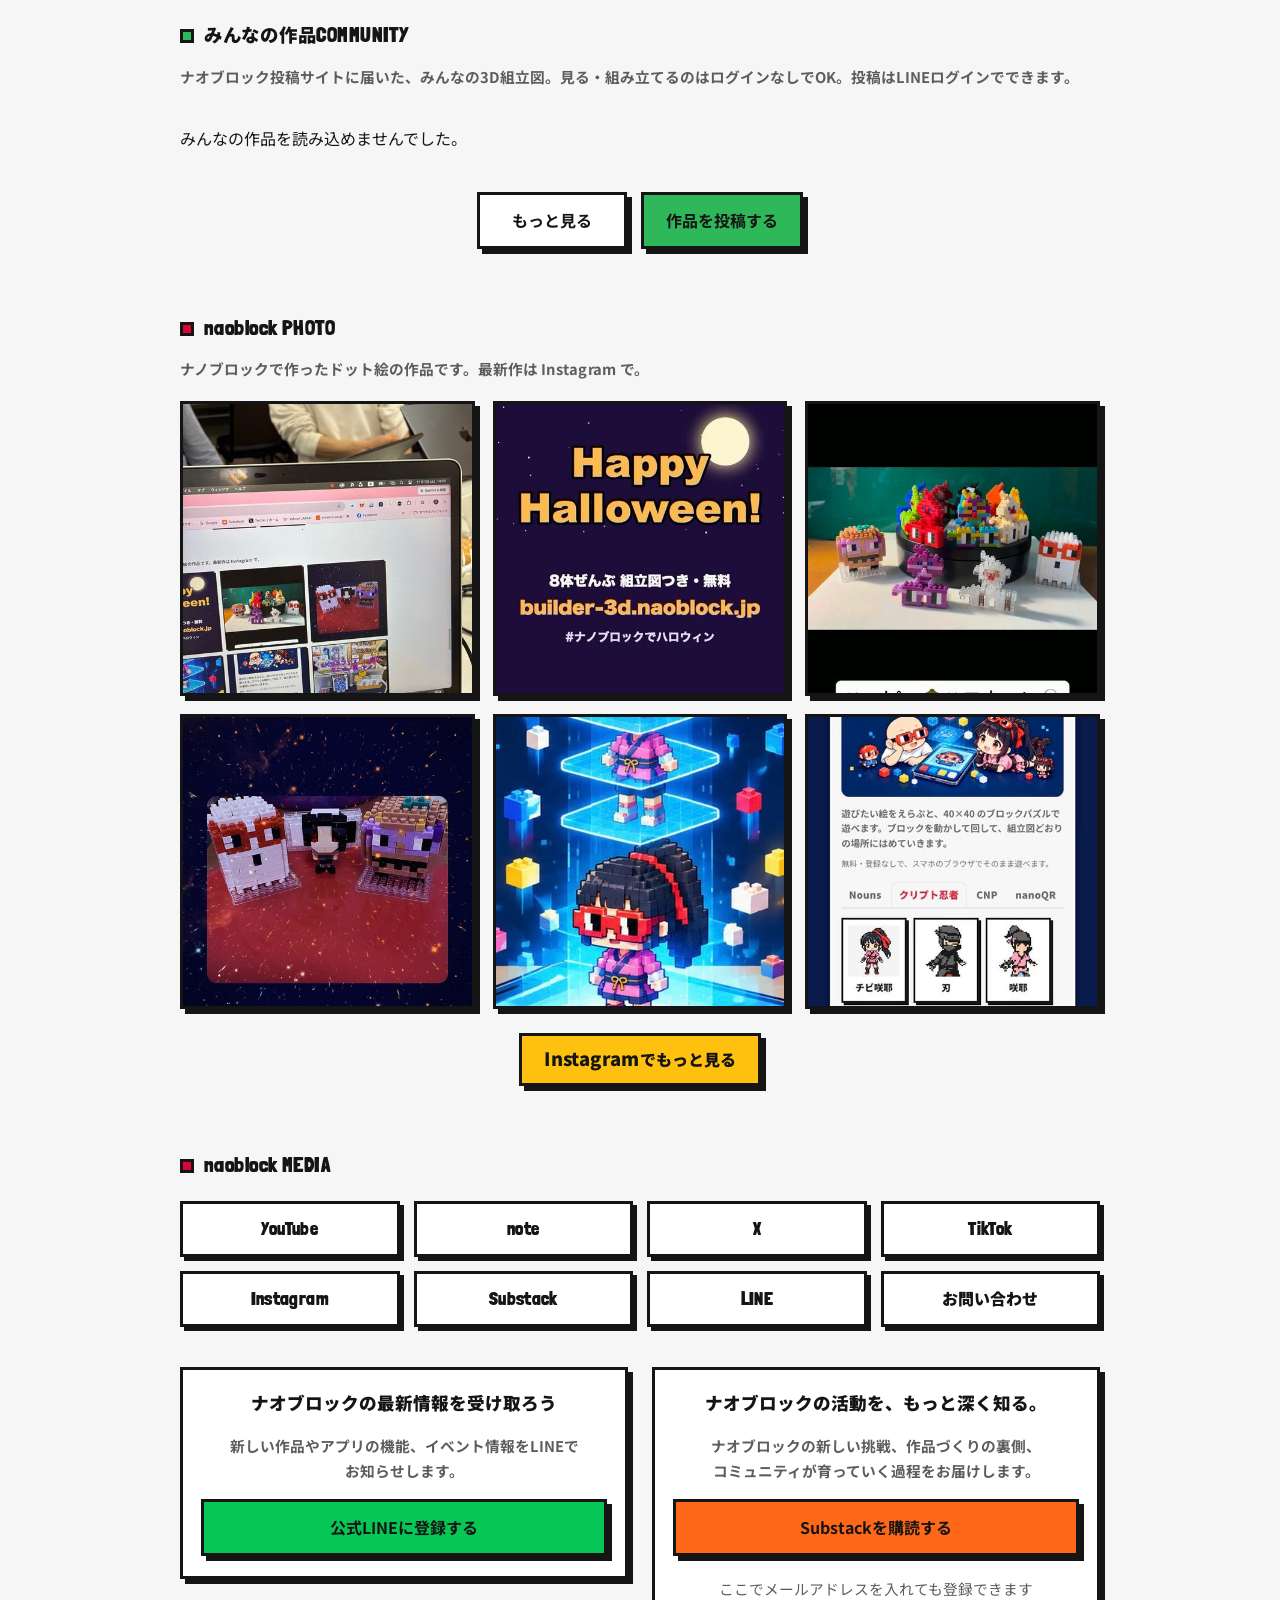
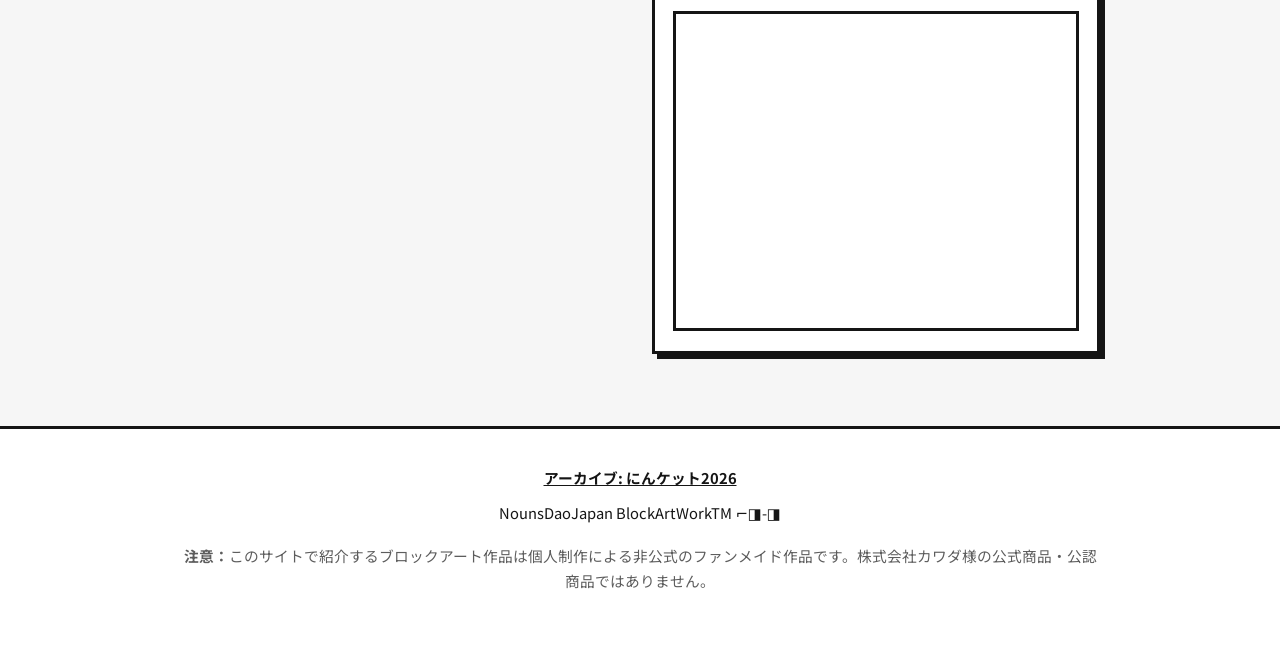
==== commit 12a19611: "金継ぎ診断(11/9)の修理：色ボタンの文字を墨色に・文字サイズをそろえる・「ゲームは登録不要・スマホですぐ遊べます」を追加 Co-Authored-By: Claude Opus 5.5 <nore" ====
--- a/index.html
+++ b/index.html
@@ -64,6 +64,7 @@
           <a class="community-btn hero-btn" href="#community">みんなの作品を見る</a>
           <a class="community-btn hero-btn" href="https://post.naoblock.com/#post">自分の作品を投稿する</a>
         </div>
+        <p class="hero-note">ゲームは登録不要・スマホですぐ遊べます</p>
         <div class="studs" aria-hidden="true"><i></i><i></i><i></i><i></i></div>
       </section>
 
--- a/assets/main.css
+++ b/assets/main.css
@@ -60,10 +60,11 @@
   line-height: 1.35;
   letter-spacing: 0.01em;
 }
-.hero-hello { margin: 0 0 10px; font-family: var(--font-display); font-size: clamp(1rem, 4vw, 1.3rem); font-weight: 900; color: var(--muted); }
+.hero-hello { margin: 0 0 10px; font-family: var(--font-display); font-size: clamp(0.95rem, 3.6vw, 1.1rem); font-weight: 900; color: var(--muted); }
 .hero-lead { margin: 16px auto 0; max-width: 34em; font-size: clamp(0.95rem, 3.6vw, 1.1rem); color: var(--muted); font-weight: 700; line-height: 1.7; word-break: auto-phrase; }
 .hero-btns { display: flex; flex-direction: column; gap: 14px; align-items: stretch; max-width: 360px; margin: 24px auto 0; }
-.hero-btn { font-size: 1.05rem; }
+.hero-btn { font-size: 1rem; }
+.hero-note { margin: 14px 0 0; font-size: 0.92rem; color: var(--muted); font-weight: 700; }
 .studs { display: flex; justify-content: center; gap: 10px; margin-top: 28px; }
 .studs i { width: 16px; height: 16px; border: 3px solid var(--ink); display: block; }
 .studs i:nth-child(1) { background: var(--red); }
@@ -295,14 +296,14 @@
 .builder-card:active { transform: translate(3px, 3px); box-shadow: 2px 2px 0 var(--ink); }
 .builder-kind {
   display: block; padding: 8px 12px; border-bottom: var(--line);
-  font-weight: 700; font-size: 0.95rem;
+  font-weight: 700; font-size: 1rem;
 }
 .builder-kind .en { font-family: var(--font-display); font-weight: 900; }
 .builder-card .thumb { display: block; aspect-ratio: 1200 / 630; overflow: hidden; border-bottom: var(--line); background: var(--blue); }
 .builder-card .thumb img { display: block; width: 100%; height: 100%; object-fit: cover; }
 .builder-go {
   display: block; margin-top: auto; padding: 12px; text-align: center;
-  font-family: var(--font-display); font-weight: 900; font-size: 1.05rem;
+  font-family: var(--font-display); font-weight: 900; font-size: 1rem;
   border-bottom: 8px solid var(--blue);
 }
 @media (prefers-reduced-motion: reduce) { .builder-card { transition: none; } }
@@ -320,7 +321,7 @@
 }
 .community-tile:hover { transform: translate(-2px, -2px); box-shadow: 7px 7px 0 var(--ink); }
 .community-tile img { display: block; width: 100%; aspect-ratio: 1 / 1; object-fit: contain; background: var(--bg); }
-.community-tile b { margin-top: 8px; font-size: 0.95rem; overflow: hidden; text-overflow: ellipsis; white-space: nowrap; }
+.community-tile b { margin-top: 8px; font-size: 1rem; overflow: hidden; text-overflow: ellipsis; white-space: nowrap; }
 .community-tile small { color: var(--muted); font-size: 0.75rem; overflow: hidden; text-overflow: ellipsis; white-space: nowrap; }
 .community-btns { display: flex; gap: 14px; justify-content: center; margin-top: 24px; flex-wrap: wrap; }
 .community-btn {
@@ -328,7 +329,7 @@
   background: var(--paper); border: var(--line); box-shadow: var(--shadow);
   color: var(--ink); font-weight: 700; text-decoration: none;
 }
-.community-btn.primary { background: var(--green); color: #fff; }
+.community-btn.primary { background: var(--green); color: var(--ink); }
 .community-btn:active { transform: translate(3px, 3px); box-shadow: 2px 2px 0 var(--ink); }
 @media (prefers-reduced-motion: reduce) { .community-tile { transition: none; } }
 
@@ -344,10 +345,10 @@
 .subscribe-card { padding: 20px 18px; text-align: center; background: var(--paper); border: var(--line); box-shadow: var(--shadow); }
 .subscribe-card .newsletter-title { line-height: 1.5; word-break: auto-phrase; }
 .subscribe-card .art-lead { margin: 0 0 16px; word-break: auto-phrase; }
-.subscribe-btn { display: block; color: #fff; }
+.subscribe-btn { display: block; color: var(--ink); }
 .is-line .subscribe-btn { background: #06c755; }
 .is-substack .subscribe-btn { background: #ff6719; }
-.subscribe-note { margin: 20px 0 10px; font-size: 0.85rem; color: var(--muted); }
+.subscribe-note { margin: 20px 0 10px; font-size: 0.92rem; color: var(--muted); }
 .subscribe-card .newsletter-frame { box-shadow: none; }
 @media (min-width: 960px) { .subscribe { max-width: 980px; grid-template-columns: 1fr 1fr; align-items: start; } }
 /* スマホ：Substack のフォームはカードの余白を使い切って幅いっぱいに（狭いと入力欄がつぶれる） */
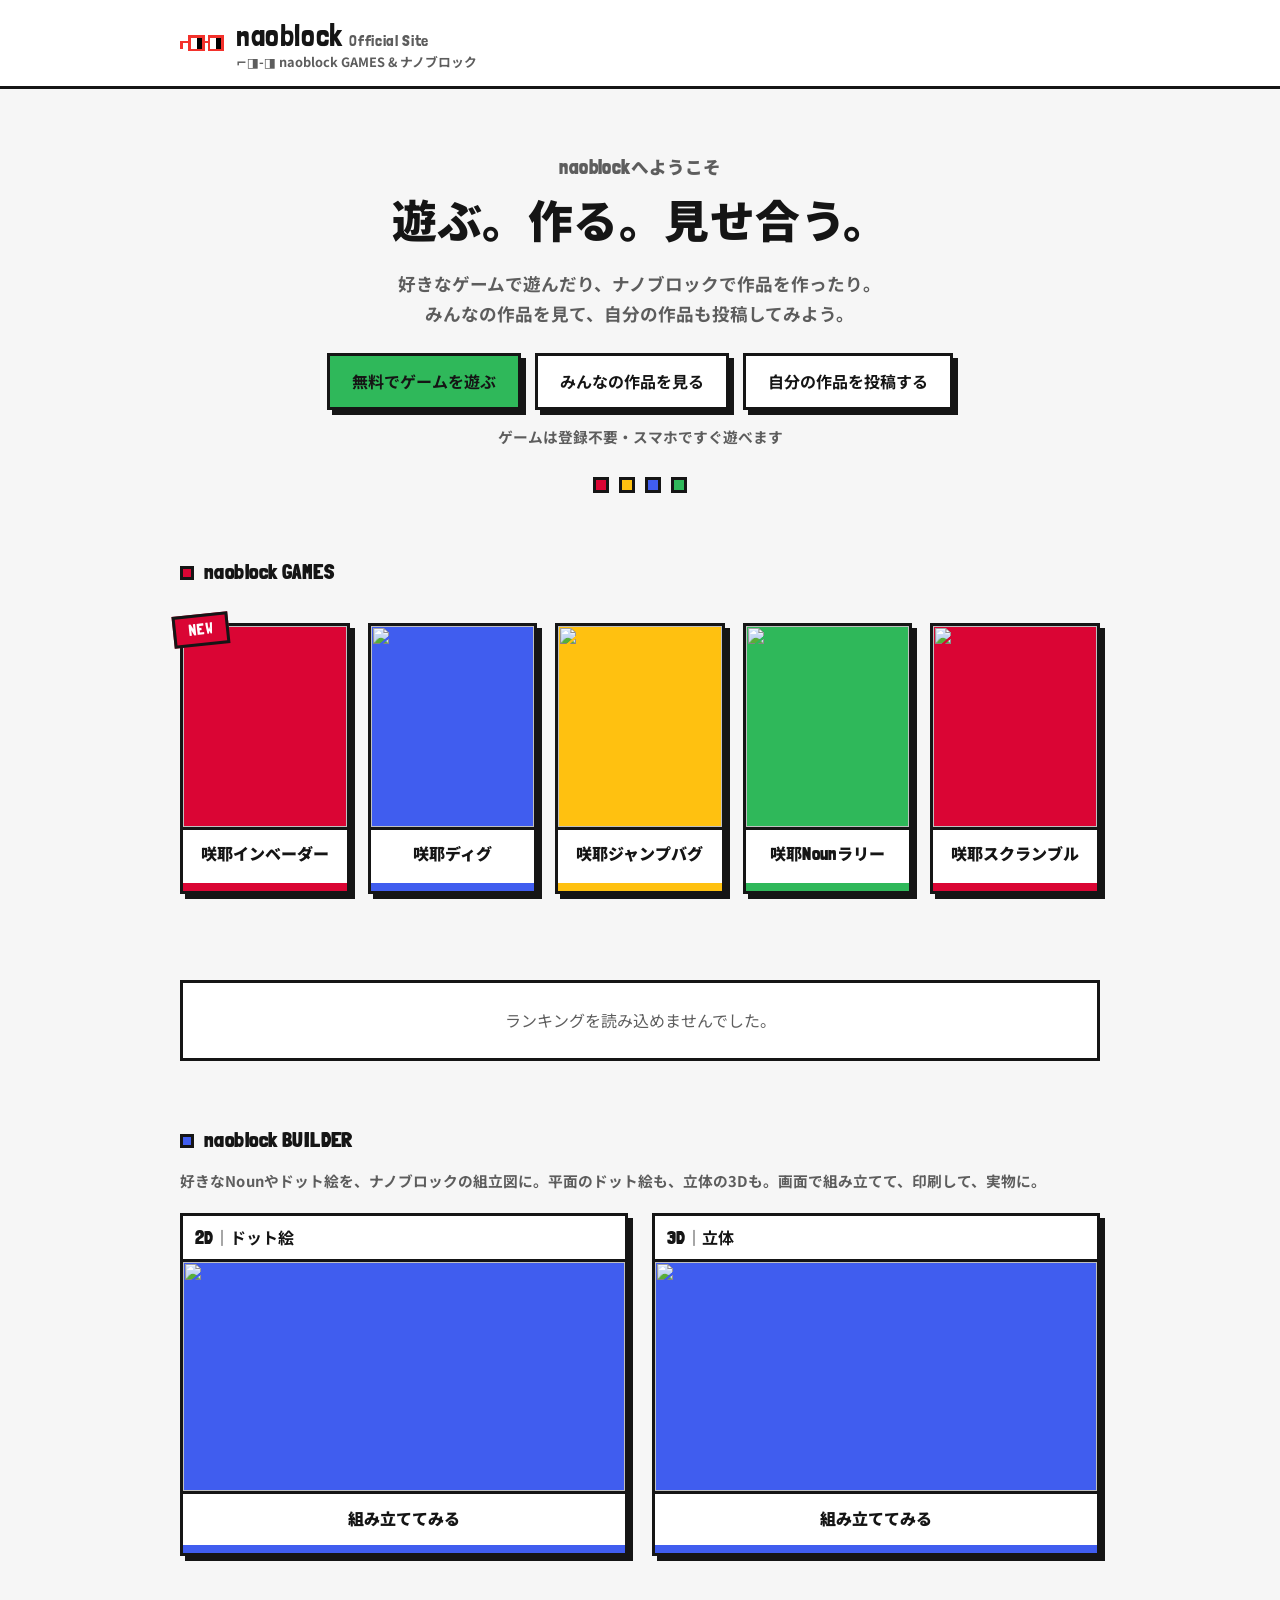
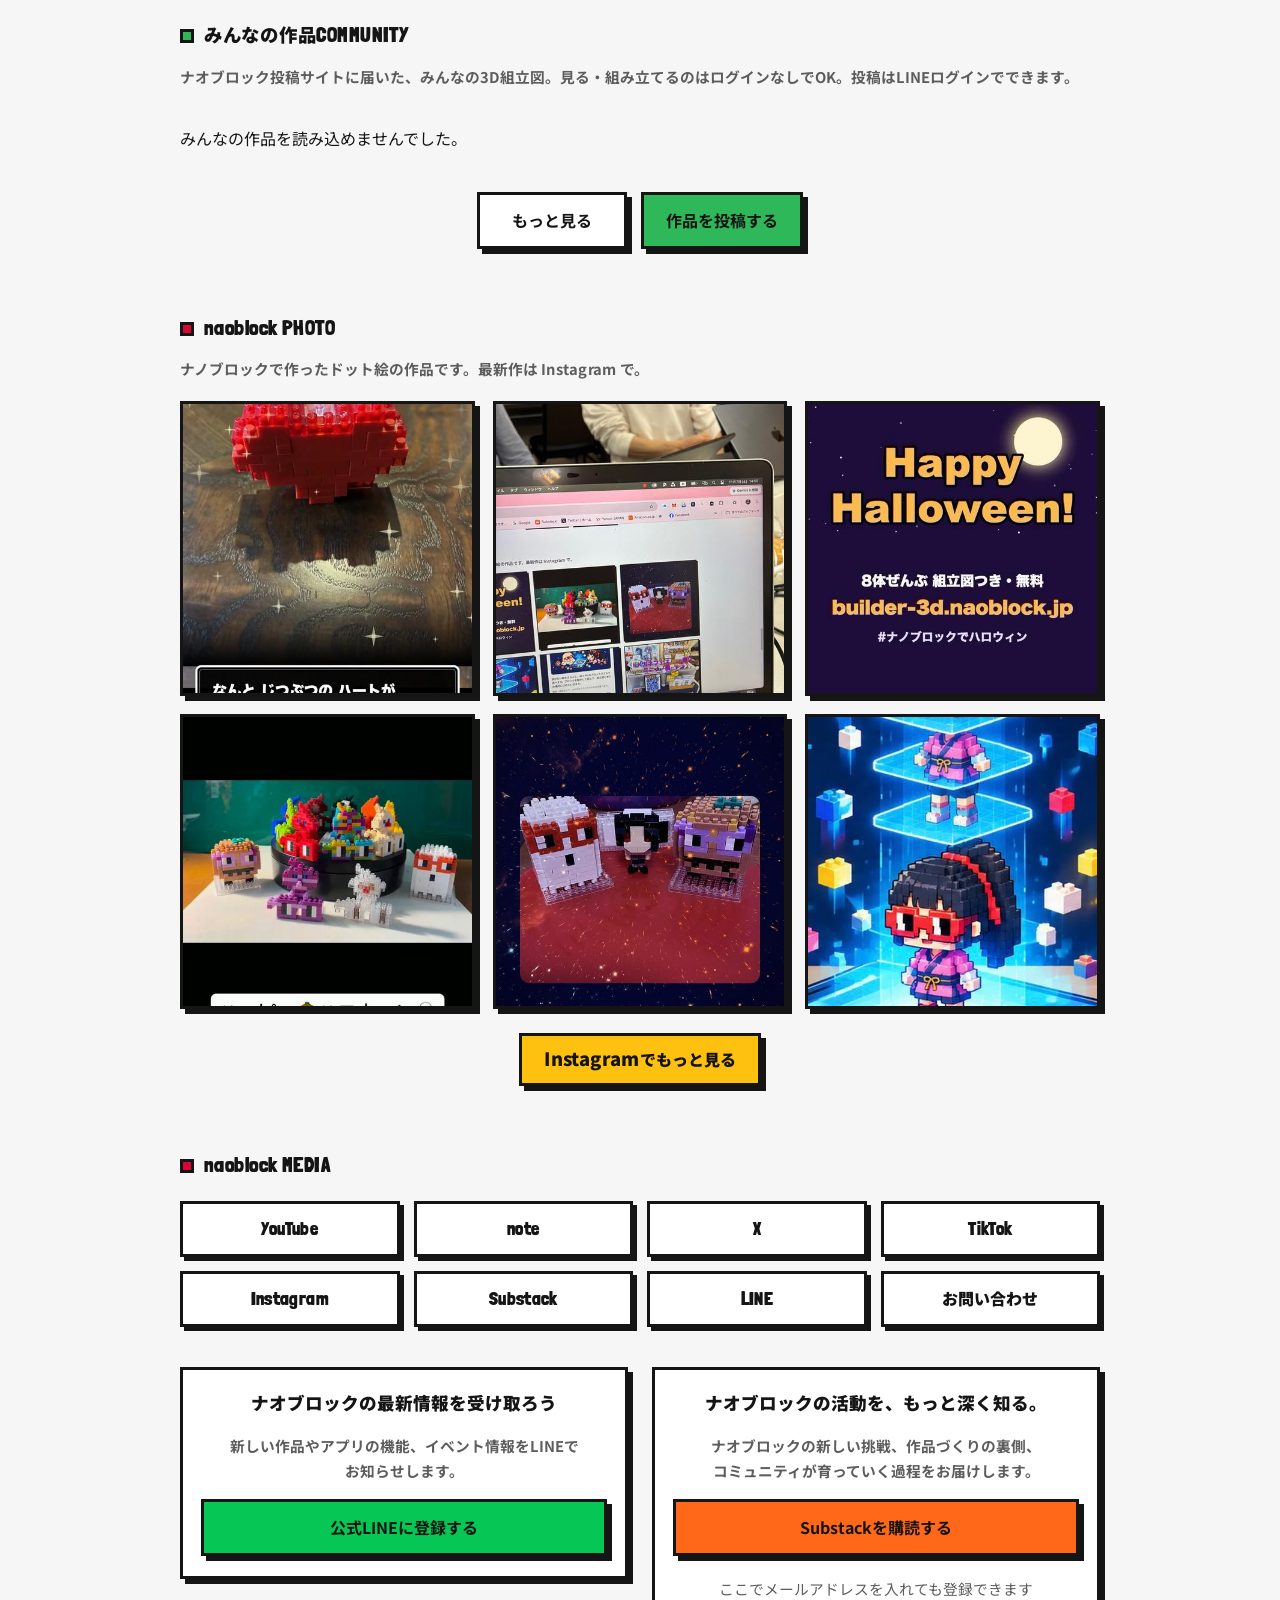
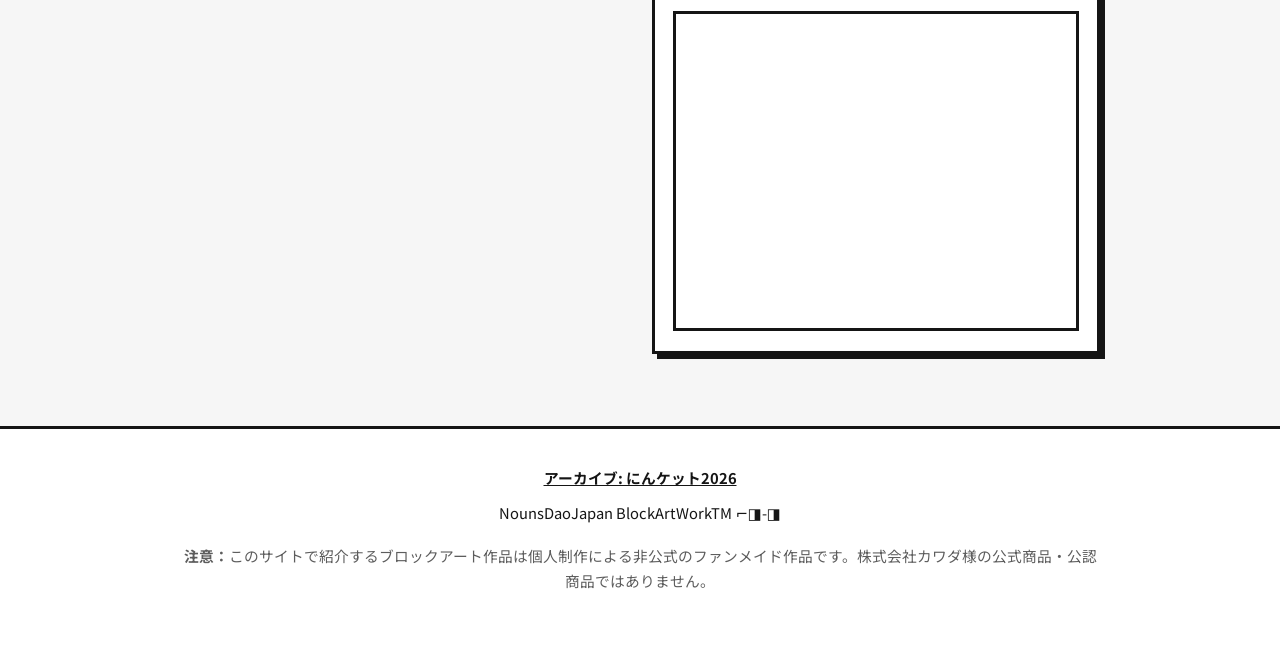
==== commit 5be2358d: "naoblock ⌐◨-◨ 欄をインスタの最新6件に自動更新" ====
--- a/index.html
+++ b/index.html
@@ -144,33 +144,33 @@
         <p class="art-lead">ナノブロックで作ったドット絵の作品です。最新作は <span class="en">Instagram</span> で。</p>
         <ul class="art-grid">
           <li>
+            <a class="art-tile" href="https://www.instagram.com/reel/Dfgq45qjufp/" target="_blank" rel="noopener noreferrer">
+              <img src="assets/insta/01.jpg?v=1c5ad214" alt="ナノブロックのハートを、RPGの戦闘風に組み立ててみました" width="480" height="480" loading="lazy" decoding="async" />
+            </a>
+          </li>
+          <li>
             <a class="art-tile" href="https://www.instagram.com/p/Dfbep7Sj9Qv/" target="_blank" rel="noopener noreferrer">
-              <img src="assets/insta/01.jpg?v=c1094720" alt="ワークショップの様子です。最新作は Instagram で公開中です" width="480" height="480" loading="lazy" decoding="async" />
+              <img src="assets/insta/02.jpg?v=c1094720" alt="ワークショップの様子です。最新作は Instagram で公開中です" width="480" height="480" loading="lazy" decoding="async" />
             </a>
           </li>
           <li>
             <a class="art-tile" href="https://www.instagram.com/reel/DfKNB3dSug3/" target="_blank" rel="noopener noreferrer">
-              <img src="assets/insta/02.jpg?v=a9c514a3" alt="ナノブロックで作ったハロウィンモンスター8体を、4体ずつ4分割で一気に組み立てます。" width="480" height="480" loading="lazy" decoding="async" />
+              <img src="assets/insta/03.jpg?v=a9c514a3" alt="ナノブロックで作ったハロウィンモンスター8体を、4体ずつ4分割で一気に組み立てます。" width="480" height="480" loading="lazy" decoding="async" />
             </a>
           </li>
           <li>
             <a class="art-tile" href="https://www.instagram.com/reel/DfDRW02ygUy/" target="_blank" rel="noopener noreferrer">
-              <img src="assets/insta/03.jpg?v=8432ab5e" alt="今年も「ナノブロックでハロウィン」に参加します" width="480" height="480" loading="lazy" decoding="async" />
+              <img src="assets/insta/04.jpg?v=8432ab5e" alt="今年も「ナノブロックでハロウィン」に参加します" width="480" height="480" loading="lazy" decoding="async" />
             </a>
           </li>
           <li>
             <a class="art-tile" href="https://www.instagram.com/reel/De6Gdhxy8Na/" target="_blank" rel="noopener noreferrer">
-              <img src="assets/insta/04.jpg?v=d92bf30a" alt="ハロウィン限定のミニナノ風" width="480" height="480" loading="lazy" decoding="async" />
+              <img src="assets/insta/05.jpg?v=d92bf30a" alt="ハロウィン限定のミニナノ風" width="480" height="480" loading="lazy" decoding="async" />
             </a>
           </li>
           <li>
             <a class="art-tile" href="https://www.instagram.com/reel/De4SvxrS8bq/" target="_blank" rel="noopener noreferrer">
-              <img src="assets/insta/05.jpg?v=5f004c8a" alt="ドット絵のキャラを、ナノブロックの立体に" width="480" height="480" loading="lazy" decoding="async" />
-            </a>
-          </li>
-          <li>
-            <a class="art-tile" href="https://www.instagram.com/reel/DevBv7Uya9q/" target="_blank" rel="noopener noreferrer">
-              <img src="assets/insta/06.jpg?v=65d58dc9" alt="ドット絵を、ナノブロックの組立図に" width="480" height="480" loading="lazy" decoding="async" />
+              <img src="assets/insta/06.jpg?v=5f004c8a" alt="ドット絵のキャラを、ナノブロックの立体に" width="480" height="480" loading="lazy" decoding="async" />
             </a>
           </li>
         </ul>
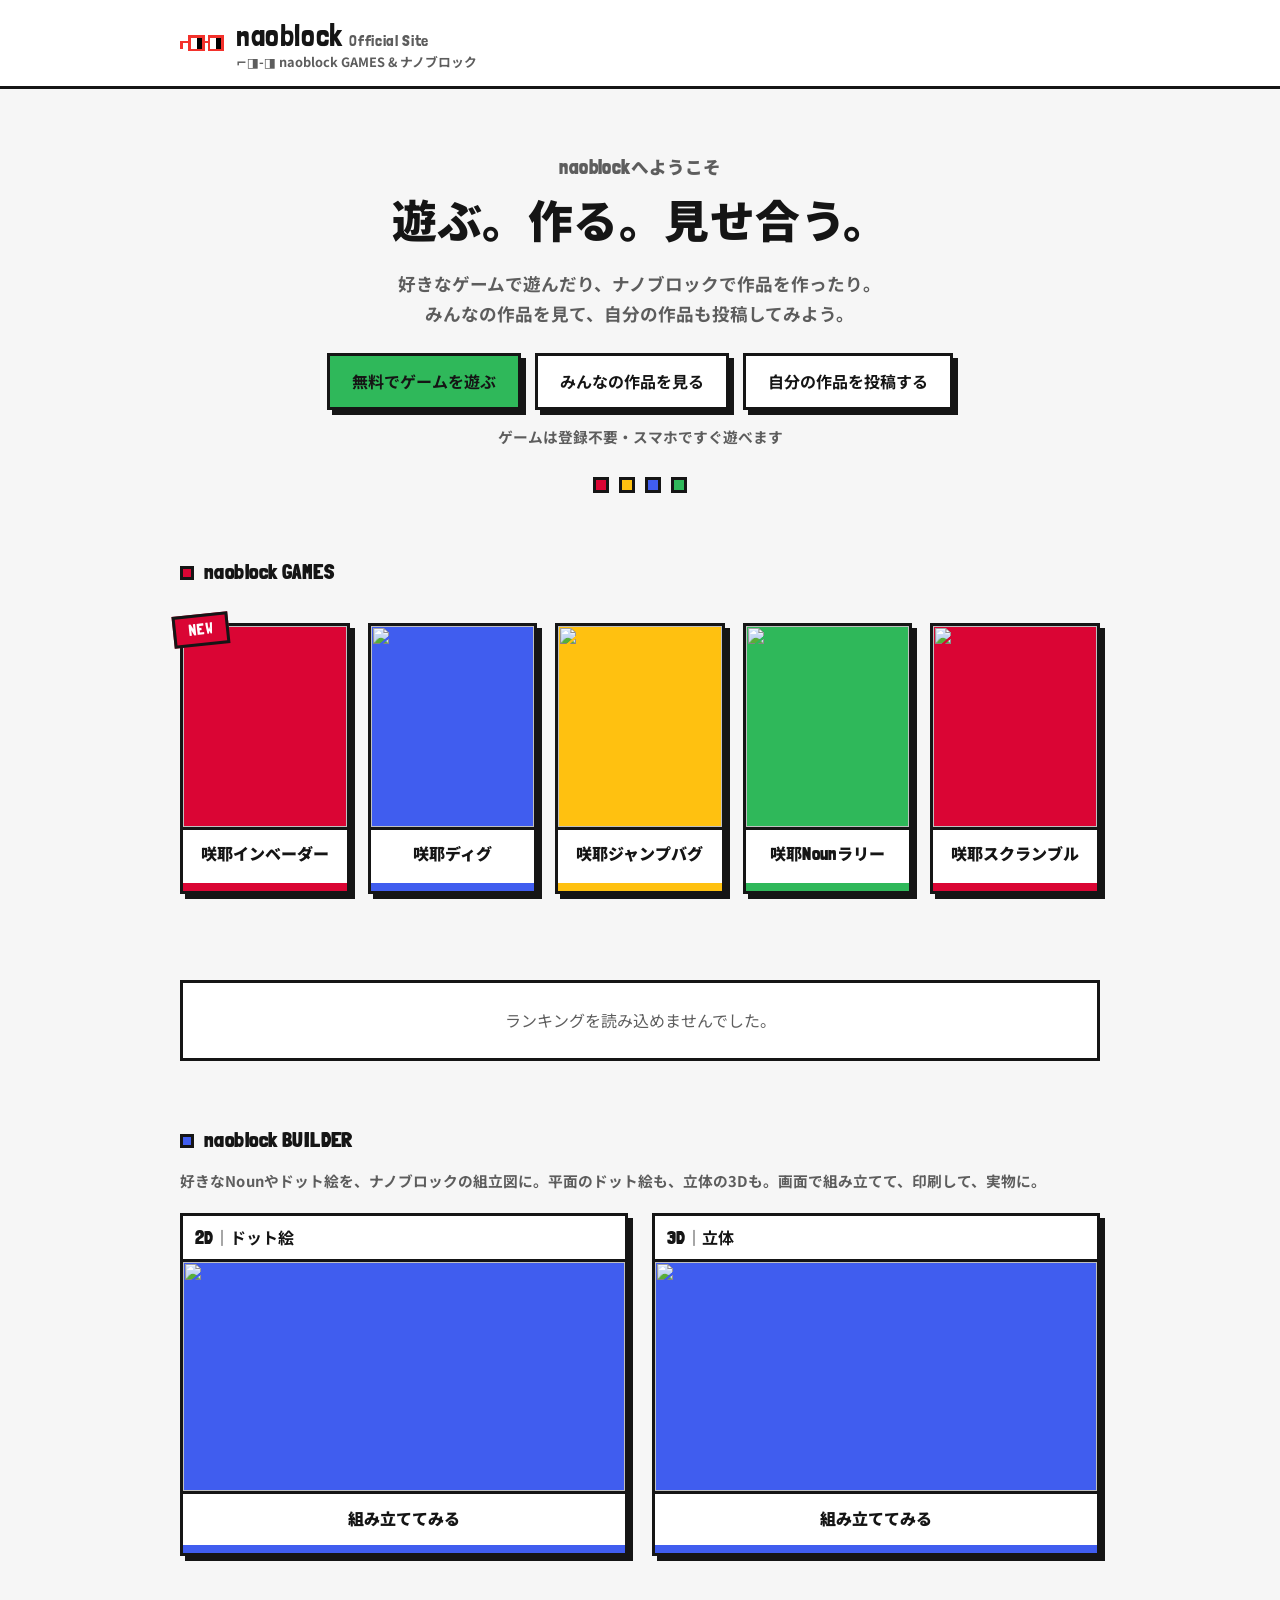
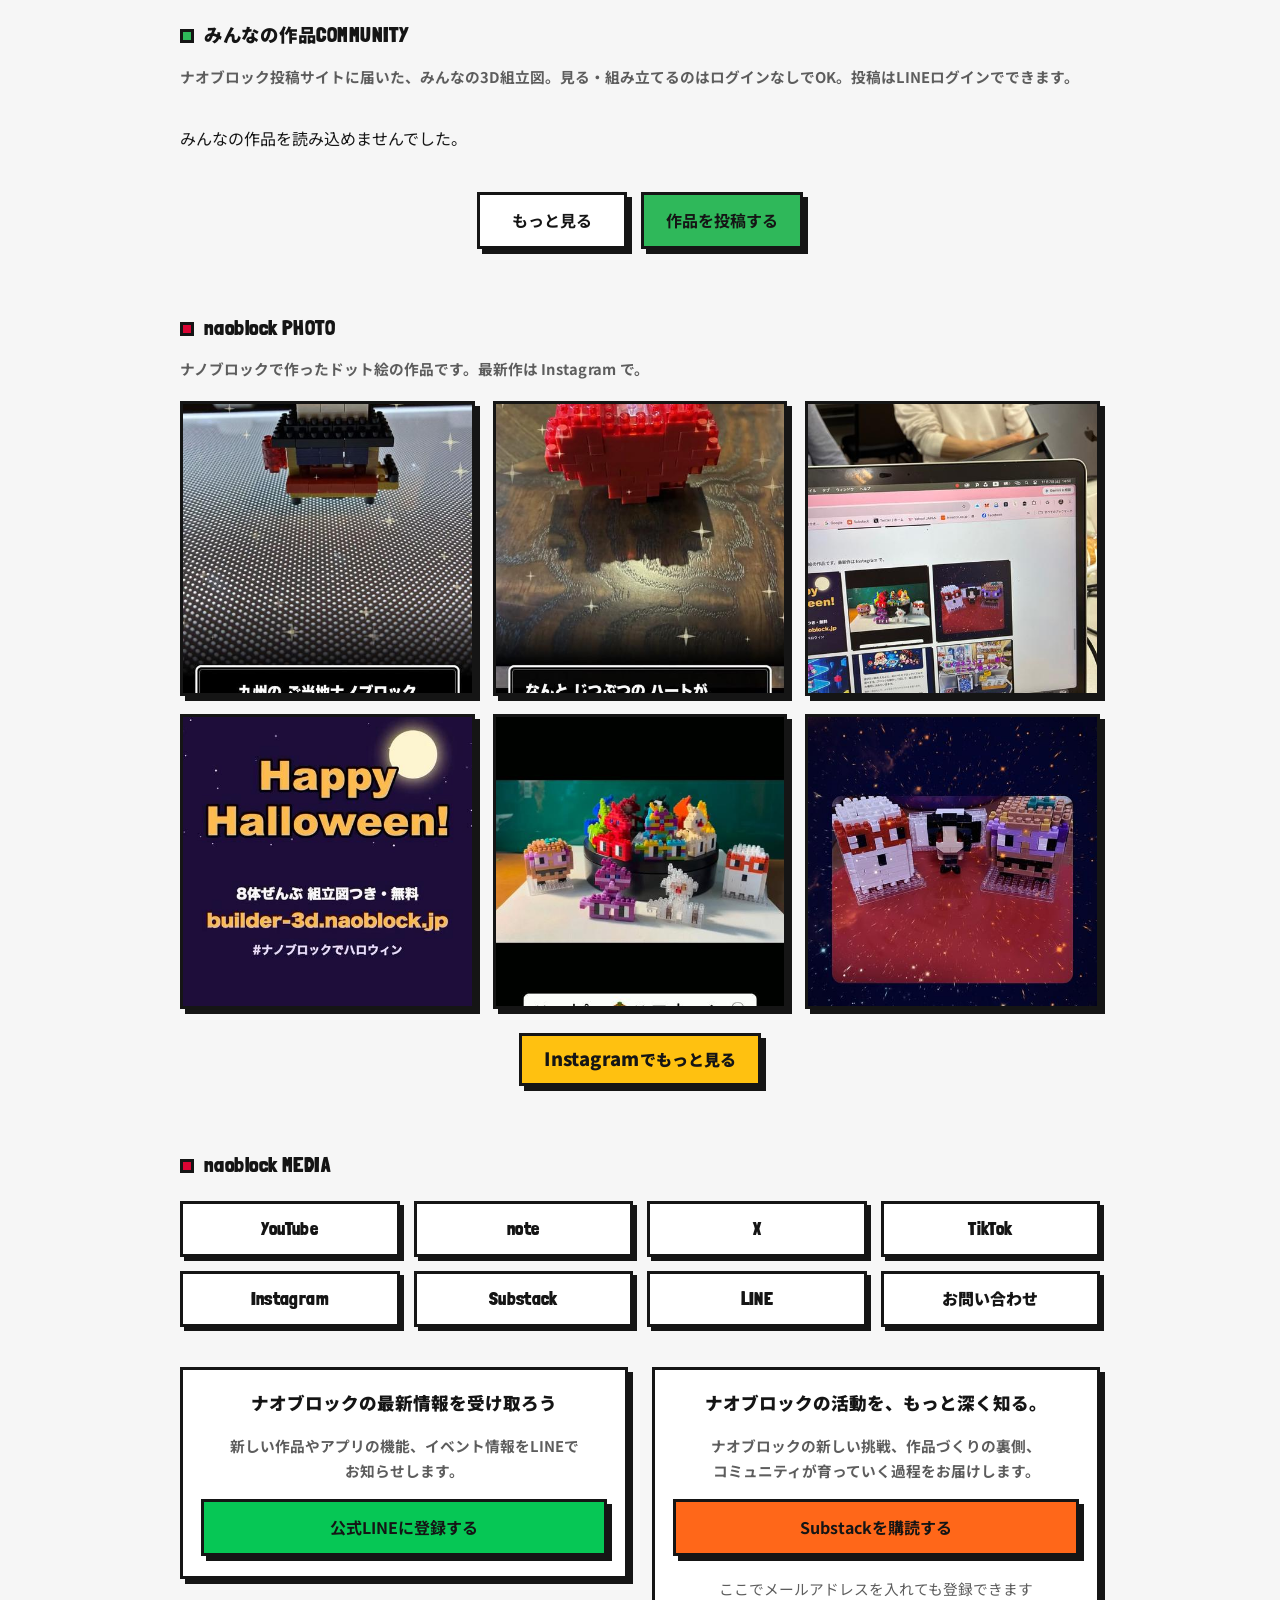
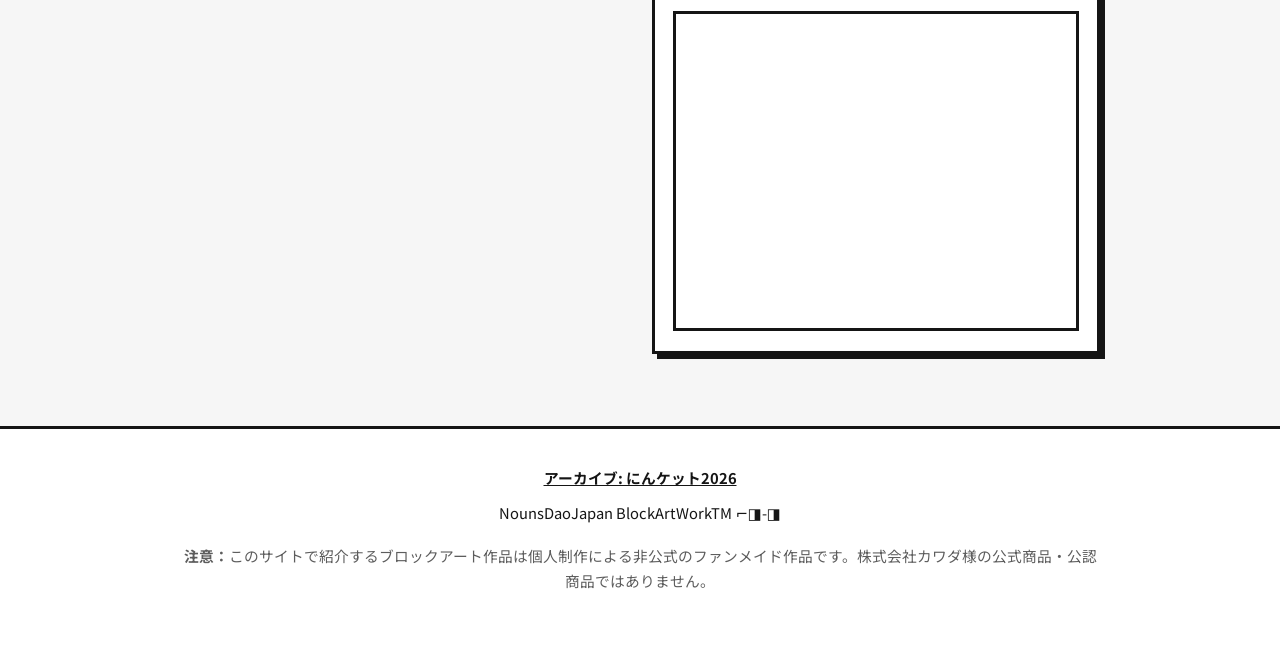
==== commit d577cc71: "naoblock ⌐◨-◨ 欄をインスタの最新6件に自動更新" ====
--- a/index.html
+++ b/index.html
@@ -144,33 +144,33 @@
         <p class="art-lead">ナノブロックで作ったドット絵の作品です。最新作は <span class="en">Instagram</span> で。</p>
         <ul class="art-grid">
           <li>
+            <a class="art-tile" href="https://www.instagram.com/reel/DfidnAVD-lj/" target="_blank" rel="noopener noreferrer">
+              <img src="assets/insta/01.jpg?v=28198551" alt="九州のご当地ナノブロック（ミニナノ）を組み立てました" width="480" height="480" loading="lazy" decoding="async" />
+            </a>
+          </li>
+          <li>
             <a class="art-tile" href="https://www.instagram.com/reel/Dfgq45qjufp/" target="_blank" rel="noopener noreferrer">
-              <img src="assets/insta/01.jpg?v=1c5ad214" alt="ナノブロックのハートを、RPGの戦闘風に組み立ててみました" width="480" height="480" loading="lazy" decoding="async" />
+              <img src="assets/insta/02.jpg?v=1c5ad214" alt="ナノブロックのハートを、RPGの戦闘風に組み立ててみました" width="480" height="480" loading="lazy" decoding="async" />
             </a>
           </li>
           <li>
             <a class="art-tile" href="https://www.instagram.com/p/Dfbep7Sj9Qv/" target="_blank" rel="noopener noreferrer">
-              <img src="assets/insta/02.jpg?v=c1094720" alt="ワークショップの様子です。最新作は Instagram で公開中です" width="480" height="480" loading="lazy" decoding="async" />
+              <img src="assets/insta/03.jpg?v=c1094720" alt="ワークショップの様子です。最新作は Instagram で公開中です" width="480" height="480" loading="lazy" decoding="async" />
             </a>
           </li>
           <li>
             <a class="art-tile" href="https://www.instagram.com/reel/DfKNB3dSug3/" target="_blank" rel="noopener noreferrer">
-              <img src="assets/insta/03.jpg?v=a9c514a3" alt="ナノブロックで作ったハロウィンモンスター8体を、4体ずつ4分割で一気に組み立てます。" width="480" height="480" loading="lazy" decoding="async" />
+              <img src="assets/insta/04.jpg?v=a9c514a3" alt="ナノブロックで作ったハロウィンモンスター8体を、4体ずつ4分割で一気に組み立てます。" width="480" height="480" loading="lazy" decoding="async" />
             </a>
           </li>
           <li>
             <a class="art-tile" href="https://www.instagram.com/reel/DfDRW02ygUy/" target="_blank" rel="noopener noreferrer">
-              <img src="assets/insta/04.jpg?v=8432ab5e" alt="今年も「ナノブロックでハロウィン」に参加します" width="480" height="480" loading="lazy" decoding="async" />
+              <img src="assets/insta/05.jpg?v=8432ab5e" alt="今年も「ナノブロックでハロウィン」に参加します" width="480" height="480" loading="lazy" decoding="async" />
             </a>
           </li>
           <li>
             <a class="art-tile" href="https://www.instagram.com/reel/De6Gdhxy8Na/" target="_blank" rel="noopener noreferrer">
-              <img src="assets/insta/05.jpg?v=d92bf30a" alt="ハロウィン限定のミニナノ風" width="480" height="480" loading="lazy" decoding="async" />
-            </a>
-          </li>
-          <li>
-            <a class="art-tile" href="https://www.instagram.com/reel/De4SvxrS8bq/" target="_blank" rel="noopener noreferrer">
-              <img src="assets/insta/06.jpg?v=5f004c8a" alt="ドット絵のキャラを、ナノブロックの立体に" width="480" height="480" loading="lazy" decoding="async" />
+              <img src="assets/insta/06.jpg?v=d92bf30a" alt="ハロウィン限定のミニナノ風" width="480" height="480" loading="lazy" decoding="async" />
             </a>
           </li>
         </ul>
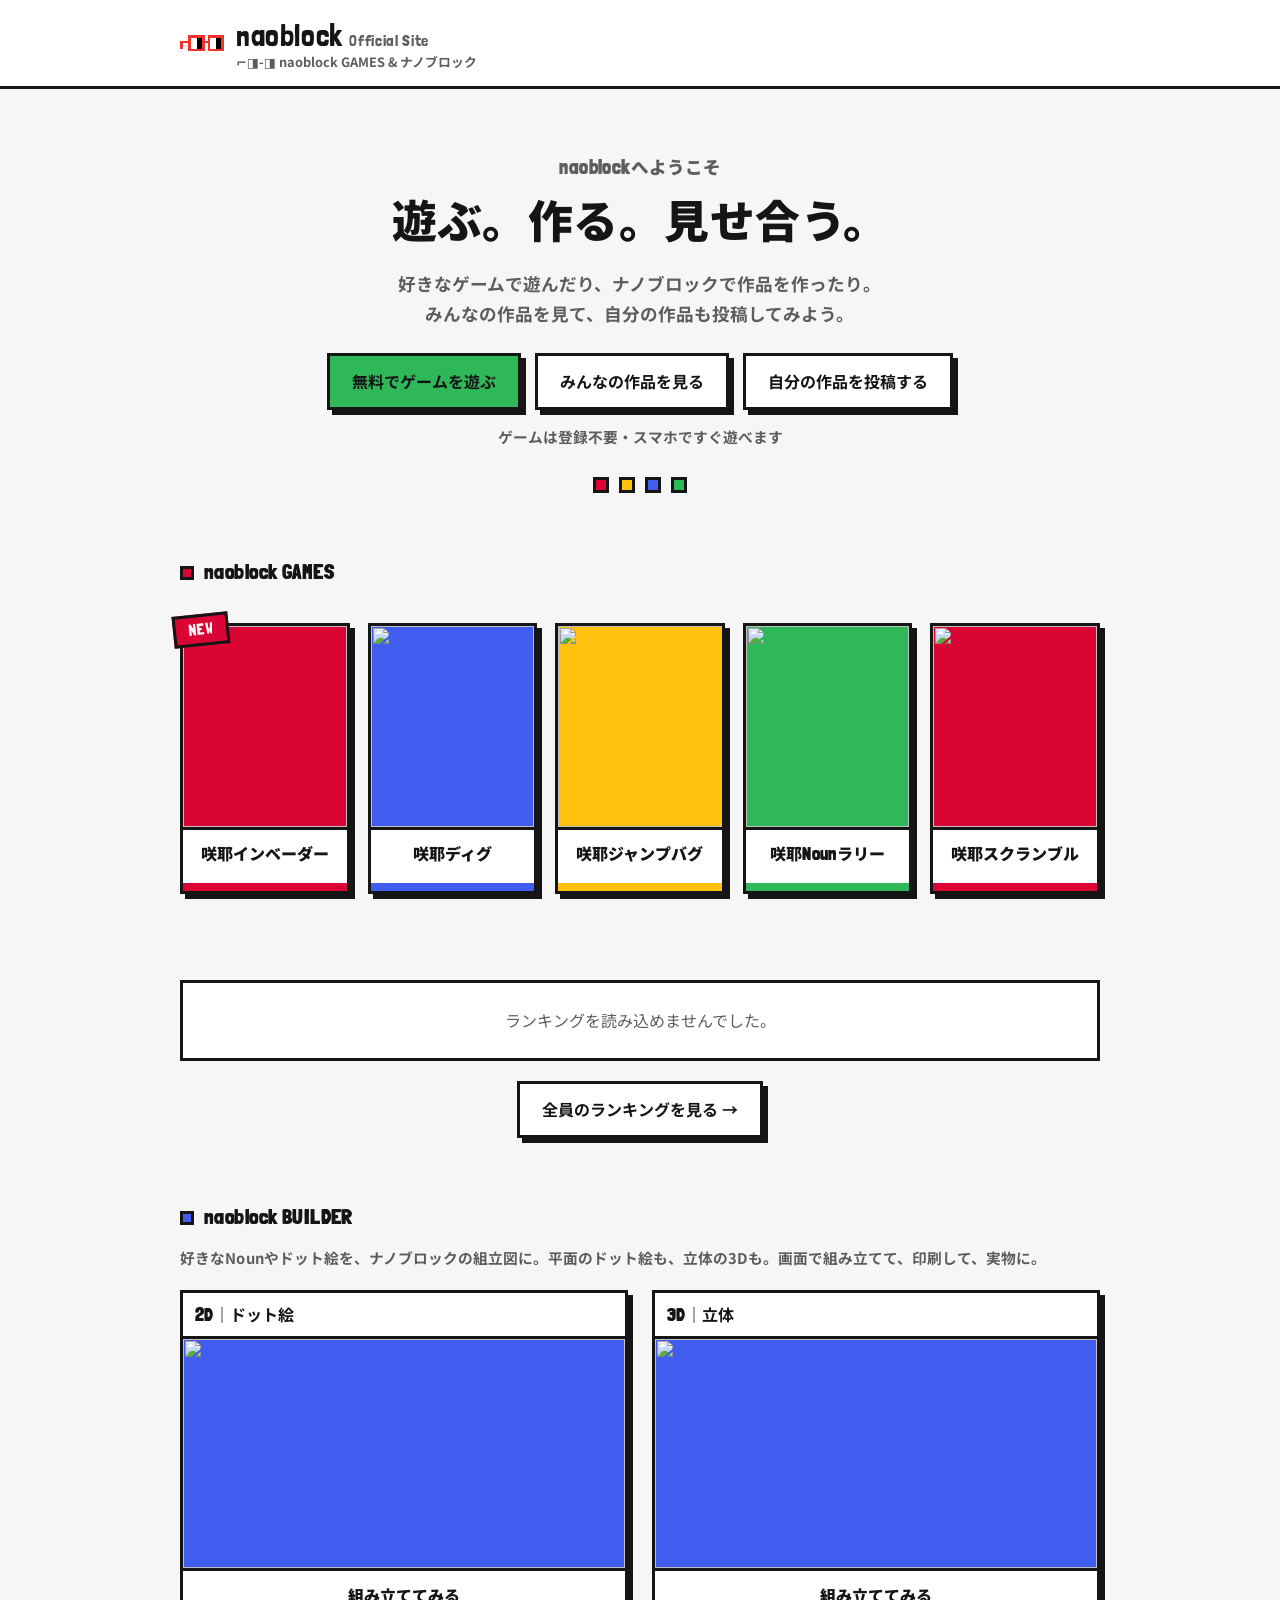
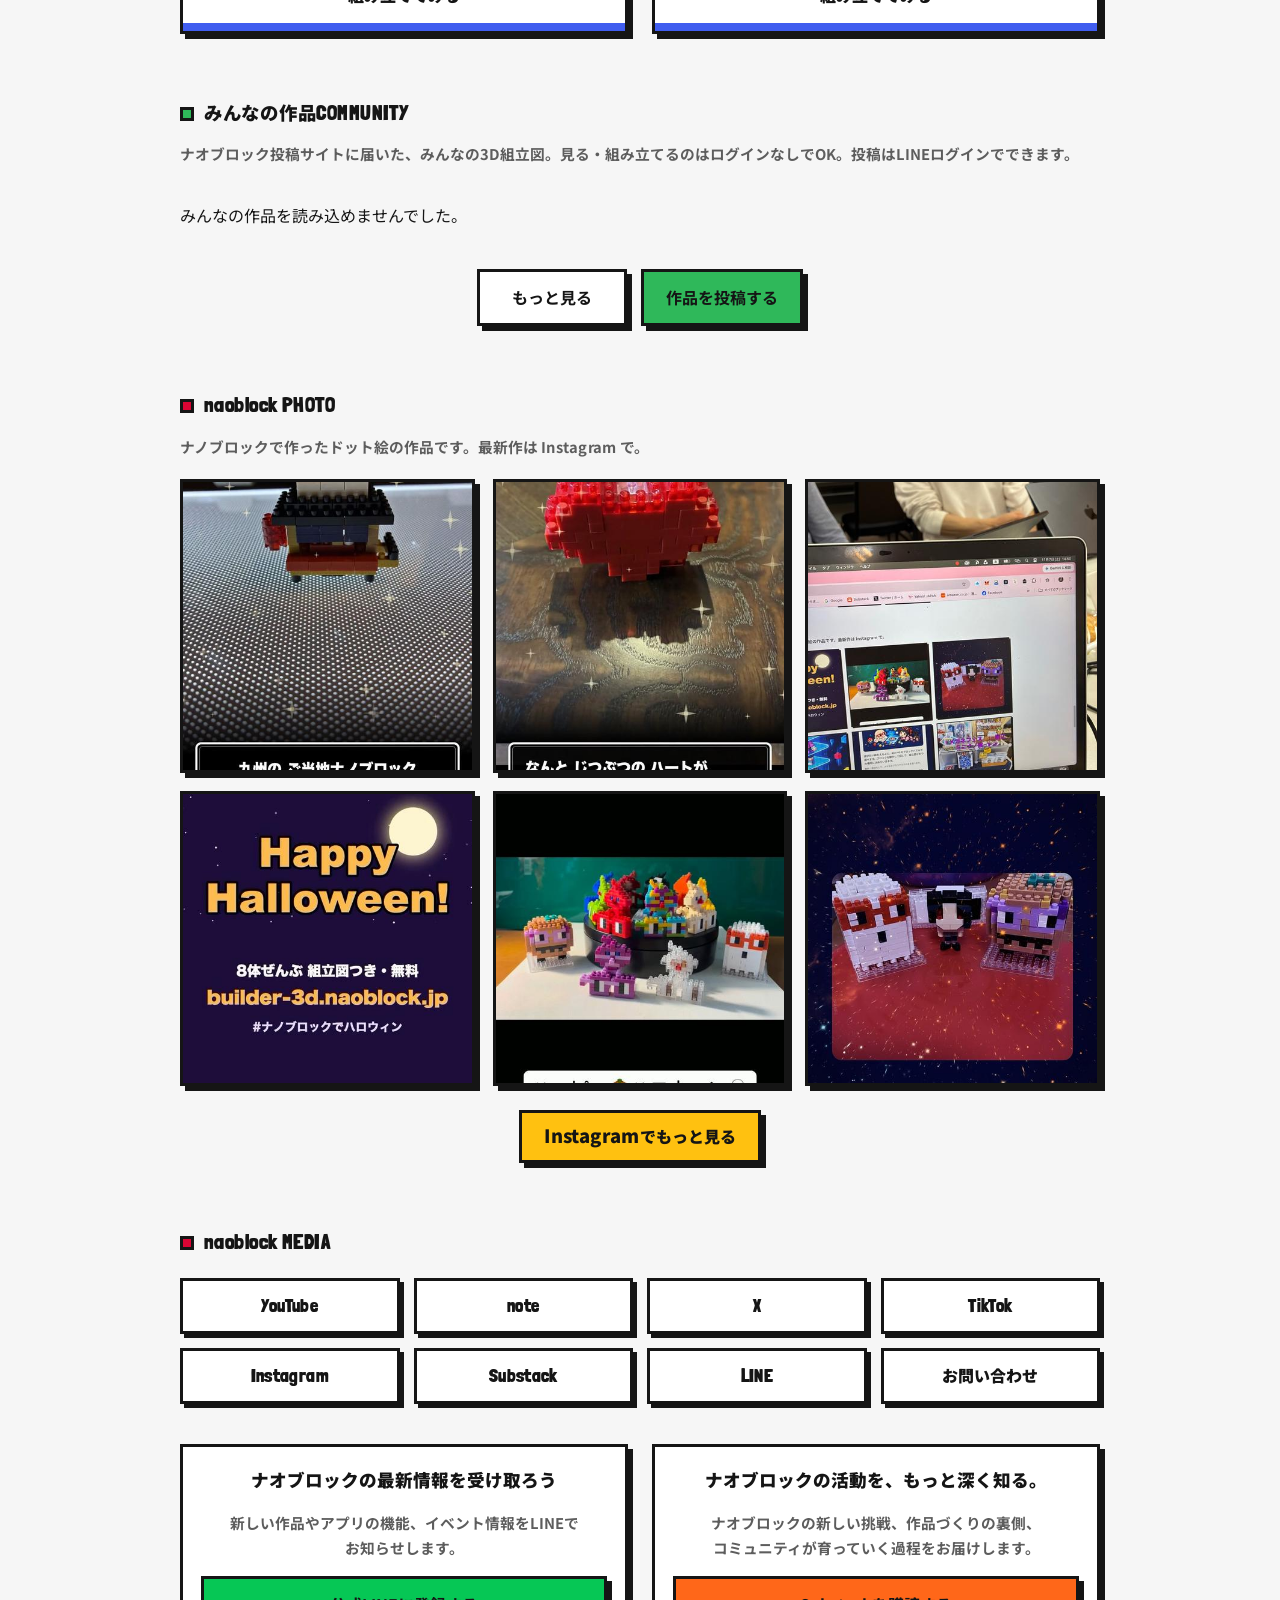
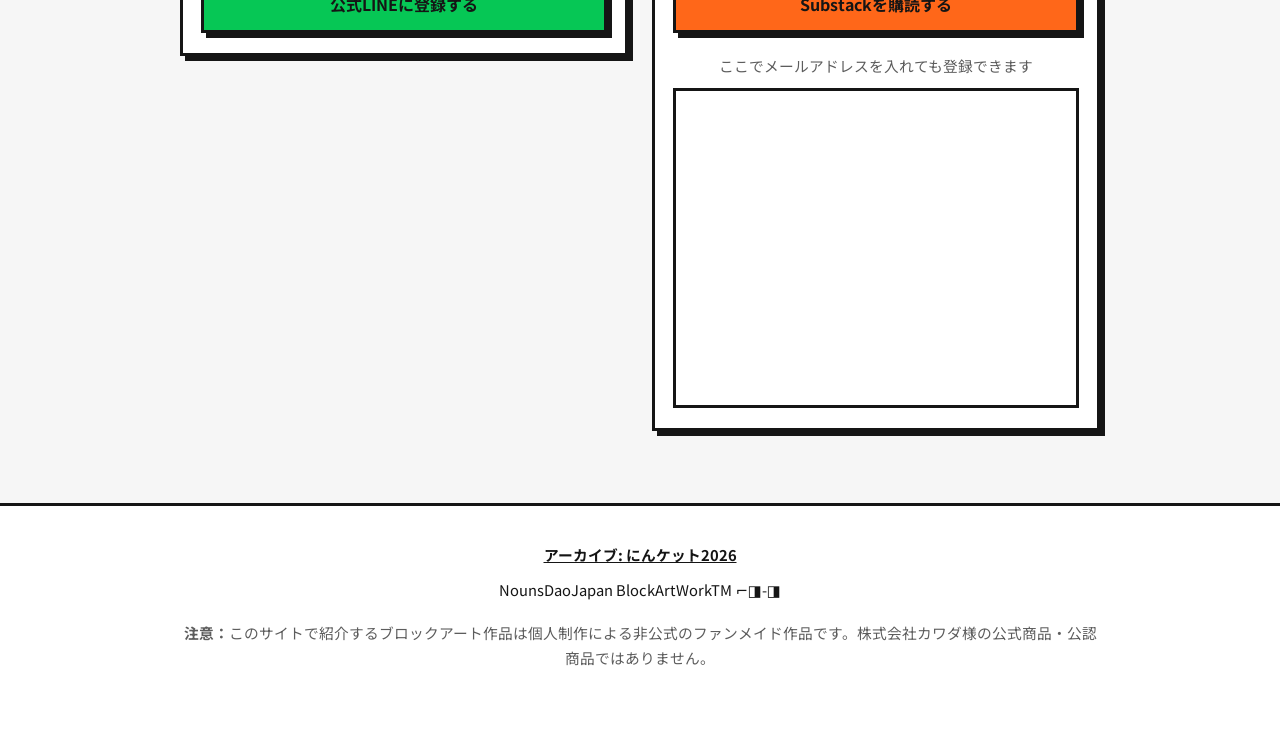
==== commit 1e92f0a6: "総合ランキングの全員ページ（/ranking/）を追加、トップに「全員のランキングを見る」ボタン - スマホのトップは今までどおり5位まで（PCは10位まで） - 全員ページはスマホでも全員を表示、名" ====
--- a/index.html
+++ b/index.html
@@ -20,7 +20,7 @@
     <link rel="preconnect" href="https://fonts.googleapis.com" />
     <link rel="preconnect" href="https://fonts.gstatic.com" crossorigin />
     <link href="https://fonts.googleapis.com/css2?family=Londrina+Solid:wght@900&family=Noto+Sans+JP:wght@400;700;900&display=swap" rel="stylesheet" />
-    <link rel="stylesheet" href="assets/main.css?v=20261108" />
+    <link rel="stylesheet" href="assets/main.css?v=20261111" />
   </head>
   <body>
     <header class="site-header">
@@ -110,6 +110,7 @@
       <section class="ranking wrap" aria-label="総合ランキング">
         <div id="board"><p class="board-msg">読み込み中...</p></div>
         <noscript><p class="board-msg">ランキングの表示にはJavaScriptが必要です。</p></noscript>
+        <p class="ranking-more"><a class="community-btn" href="ranking/">全員のランキングを見る →</a></p>
       </section>
 
       <section class="builder wrap" id="builder" aria-labelledby="builder-title">
--- a/assets/main.css
+++ b/assets/main.css
@@ -194,6 +194,8 @@
 #board .sk-lb-roster { display: none; }
 #board .sk-lb-sub { flex-basis: 100%; font-size: 0.75rem; color: var(--muted); }
 #board .sk-lb-empty { padding: 18px; text-align: center; color: var(--muted); font-size: 0.9rem; }
+.ranking-more { margin: 20px 0 0; text-align: center; }
+.ranking-page { padding-top: 32px; }
 
 /* ⑤ 外へのリンク */
 .links { padding-bottom: 72px; }
@@ -232,6 +234,7 @@
 /* 修正A: スマホ幅ではランキングを5位まで（PCは10位まで） */
 @media (max-width: 599px) {
   #board .sk-lb-list > li:nth-child(n+6) { display: none; }
+  .ranking-page #board .sk-lb-list > li { display: flex; } /* 全員ページは全部出す */
 }
 
 @media (min-width: 640px) {
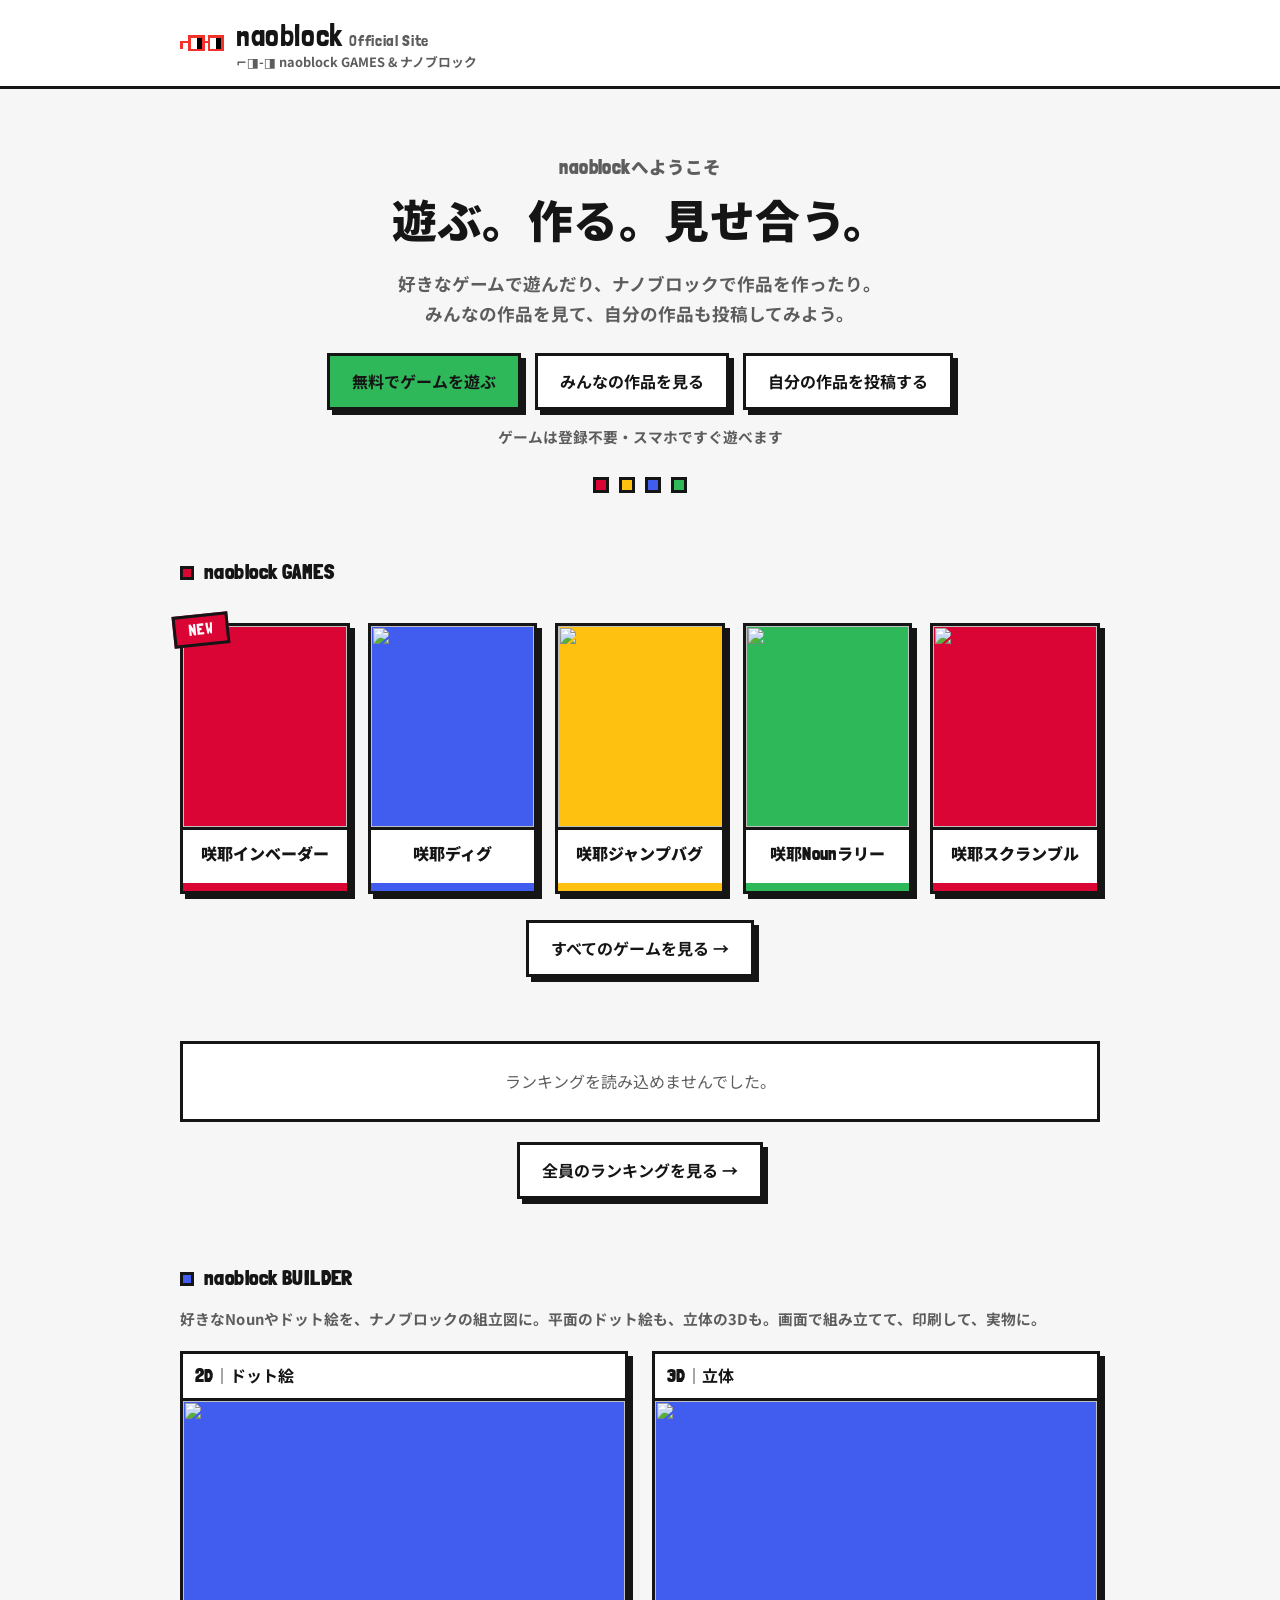
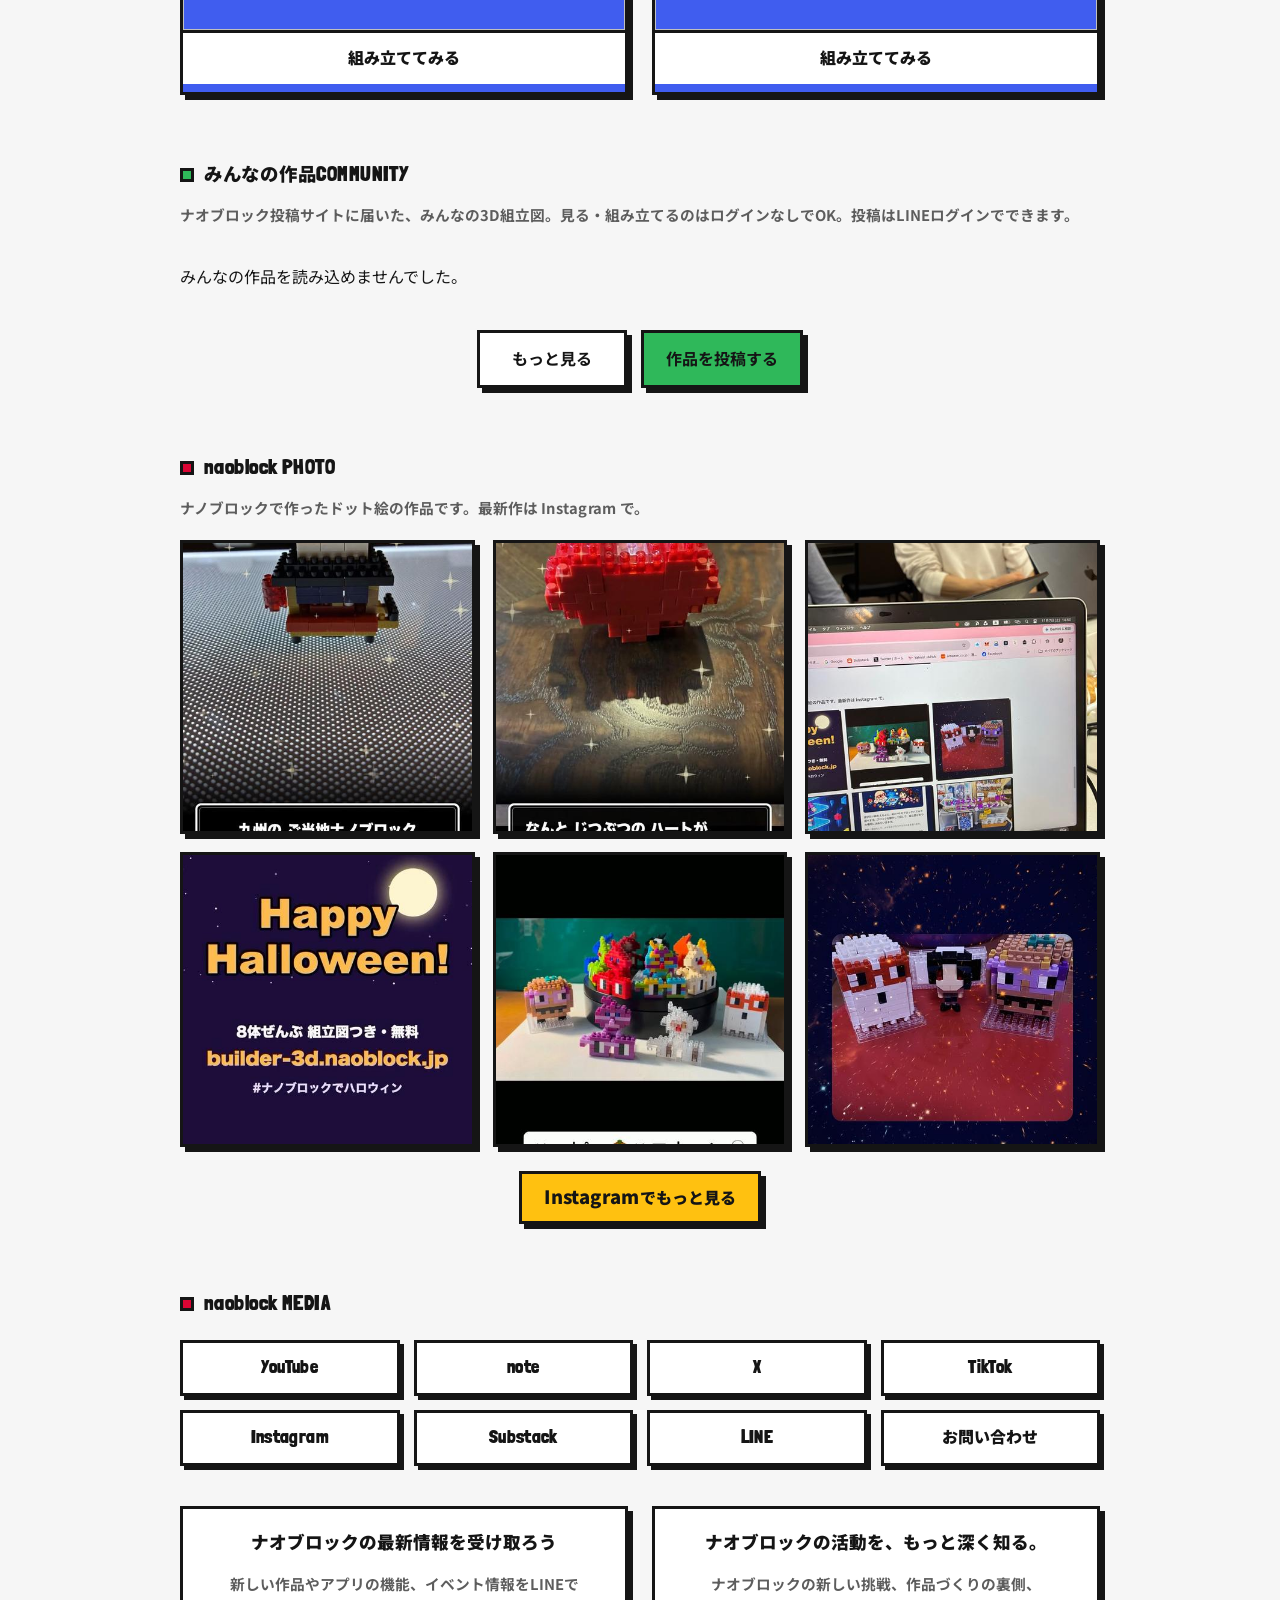
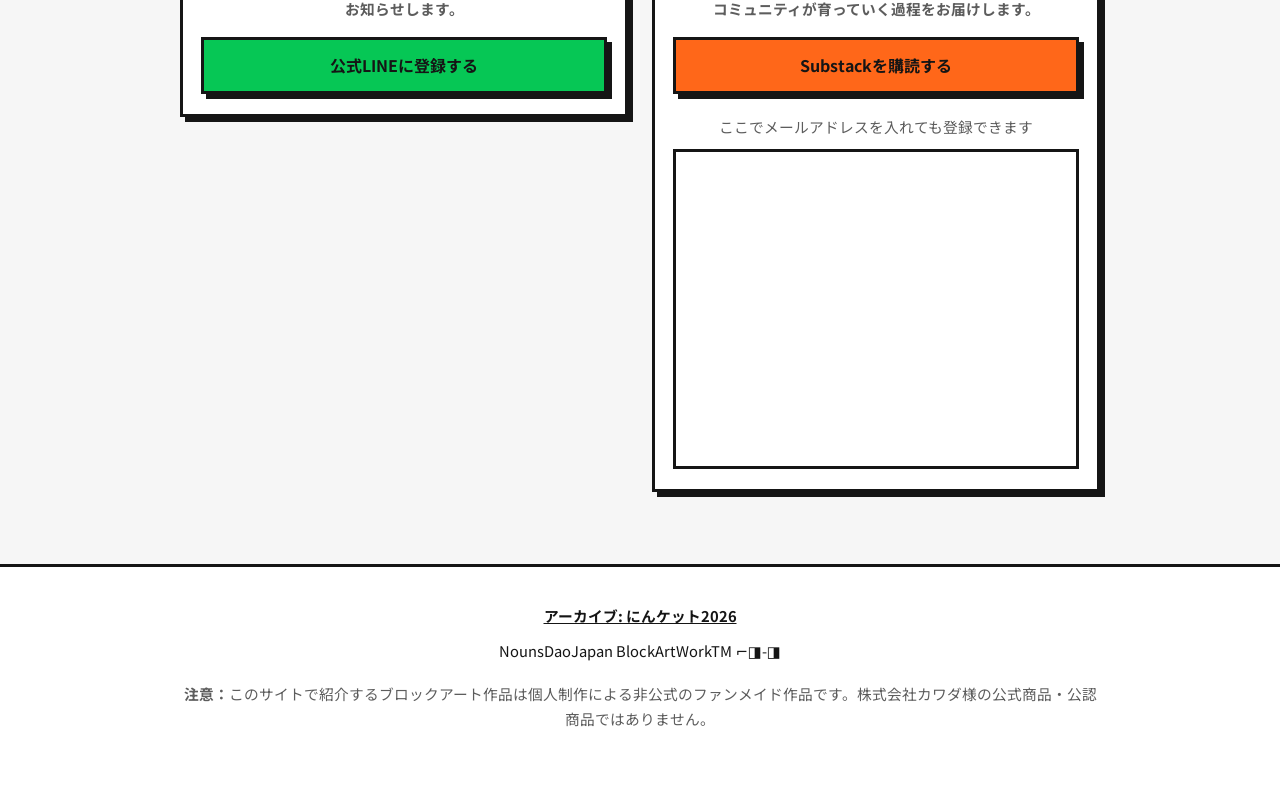
==== commit a4fa3475: "ゲーム一覧ページ（/games/）と台帳 games.json - トップと一覧が assets/games.json を読む。新作は1行足すだけ - 一覧: 名前検索・ジャンル/キャラのタグ・並び順" ====
--- a/index.html
+++ b/index.html
@@ -20,7 +20,7 @@
     <link rel="preconnect" href="https://fonts.googleapis.com" />
     <link rel="preconnect" href="https://fonts.gstatic.com" crossorigin />
     <link href="https://fonts.googleapis.com/css2?family=Londrina+Solid:wght@900&family=Noto+Sans+JP:wght@400;700;900&display=swap" rel="stylesheet" />
-    <link rel="stylesheet" href="assets/main.css?v=20261111" />
+    <link rel="stylesheet" href="assets/main.css?v=20261114" />
   </head>
   <body>
     <header class="site-header">
@@ -72,39 +72,12 @@
         <div class="wrap">
           <h2 class="section-title" id="games-title"><span class="en">naoblock GAMES</span></h2>
         </div>
-        <ul class="card-row" tabindex="0" aria-label="ゲーム一覧（横にスクロールできます）">
-          <li>
-            <a class="game-card c-red" href="https://invaders.naoblock.com/">
-              <span class="badge-new">NEW</span>
-              <span class="thumb"><img src="https://invaders.naoblock.com/ogp.png" alt="" width="1200" height="630" loading="lazy" decoding="async" /></span>
-              <span class="game-title">咲耶インベーダー</span>
-            </a>
-          </li>
-          <li>
-            <a class="game-card c-blue" href="https://dig.naoblock.com/">
-              <span class="thumb"><img src="https://dig.naoblock.com/ogp.png" alt="" width="1200" height="630" loading="lazy" decoding="async" /></span>
-              <span class="game-title">咲耶ディグ</span>
-            </a>
-          </li>
-          <li>
-            <a class="game-card c-yellow" href="https://jumpbug.naoblock.com/">
-              <span class="thumb"><img src="https://jumpbug.naoblock.com/ogp.png" alt="" width="1200" height="630" loading="lazy" decoding="async" /></span>
-              <span class="game-title">咲耶ジャンプバグ</span>
-            </a>
-          </li>
-          <li>
-            <a class="game-card c-green" href="https://rally.naoblock.com/">
-              <span class="thumb"><img src="https://rally.naoblock.com/ogp.png" alt="" width="1200" height="630" loading="lazy" decoding="async" /></span>
-              <span class="game-title">咲耶<span class="en">Noun</span>ラリー</span>
-            </a>
-          </li>
-          <li>
-            <a class="game-card c-red" href="https://sakuya.naoblock.com/">
-              <span class="thumb"><img src="https://sakuya.naoblock.com/ogp.png" alt="" width="1200" height="630" loading="lazy" decoding="async" /></span>
-              <span class="game-title">咲耶スクランブル</span>
-            </a>
-          </li>
+        <ul class="card-row" id="game-row" tabindex="0" aria-label="ゲーム一覧（横にスクロールできます）">
+          <li class="card-row-msg">読み込み中...</li>
         </ul>
+        <div class="wrap games-more">
+          <a class="community-btn" href="games/">すべてのゲームを見る →</a>
+        </div>
       </section>
 
       <section class="ranking wrap" aria-label="総合ランキング">
@@ -238,6 +211,19 @@
       })();
     </script>
     <script type="module">
+      // ゲームのカード: 台帳（assets/games.json）の pickup: true を、最大 TOP_GAMES 件。最後に「すべてのゲーム」のカード（スマホの横スクロールの終わり。PC は下のボタンだけ）
+      import { loadGames, gameCard } from "./assets/games.js?v=20261114";
+      const TOP_GAMES = 5; // PC は5枚で1列（main.css の修正B）
+      const row = document.getElementById("game-row");
+      loadGames()
+        .then(({ games }) => {
+          const pick = games.filter((g) => g.pickup).slice(0, TOP_GAMES);
+          row.innerHTML = pick.map((g) => `<li>${gameCard(g)}</li>`).join("")
+            + `<li class="all-li"><a class="game-card all-card" href="games/"><span class="all-count">${games.length}</span><span class="all-label">すべての<br />ゲームを見る →</span></a></li>`;
+        })
+        .catch((e) => { console.error(e); row.innerHTML = '<li class="card-row-msg"><a href="games/">ゲームの一覧を見る →</a></li>'; });
+    </script>
+    <script type="module">
       // 総合ランキング（sakuya-kit）。読み込めなかったときはメッセージだけ出す。
       const board = document.getElementById("board");
       import("https://cdn.jsdelivr.net/gh/naonao1971/sakuya-kit@0.2.0/kit.js")
--- a/assets/main.css
+++ b/assets/main.css
@@ -256,6 +256,7 @@
   }
   .game-card { width: auto; height: 100%; }
   .game-card .game-title { font-size: 1rem; padding-left: 8px; padding-right: 8px; }
+  .card-row > li.all-li { display: none; } /* PC は下の「すべてのゲームを見る」ボタンで */
 }
 
 @media (prefers-reduced-motion: reduce) {
@@ -358,3 +359,53 @@
 @media (max-width: 959px) {
   .subscribe-card .newsletter-frame { width: calc(100% + 36px); margin: 0 -18px -20px; border-width: 3px 0 0; }
 }
+
+/* ── ゲームの一覧（トップの「すべて」カードと /games/） ─────────── */
+.card-row-msg { align-self: center; padding: 24px; color: var(--muted); font-weight: 700; }
+.games-more { margin-top: 4px; text-align: center; }
+.all-card {
+  justify-content: center; align-items: center; height: 100%; min-height: 240px;
+  background: var(--yellow); text-align: center; gap: 6px;
+}
+.all-card .all-count { font-family: var(--font-display); font-size: 3.4rem; line-height: 1; }
+.all-card .all-count::after { content: "タイトル"; display: block; font-family: var(--font-body); font-size: 0.85rem; font-weight: 900; }
+.all-card .all-label { font-family: var(--font-display); font-weight: 900; font-size: 1.1rem; line-height: 1.4; }
+
+.games-page { padding: 28px 0 48px; }
+.games-page .section-title { margin-bottom: 6px; }
+.games-lead { margin: 0 0 18px; text-align: center; color: var(--muted); font-weight: 700; }
+.games-tools {
+  display: grid; gap: 12px; padding: 14px; margin-bottom: 22px;
+  background: var(--paper); border: var(--line); box-shadow: var(--shadow);
+}
+.games-tools .tool-row { display: flex; flex-wrap: wrap; align-items: center; gap: 8px; }
+.games-tools .tool-label { font-weight: 900; font-size: 0.85rem; min-width: 4.5em; }
+.games-search, .games-sort {
+  font: inherit; font-weight: 700; padding: 8px 10px; border: var(--line); background: #fff; color: var(--ink); border-radius: 0;
+}
+.games-search { flex: 1 1 200px; min-width: 0; }
+.chip {
+  font: inherit; font-weight: 900; font-size: 0.88rem; padding: 4px 12px; cursor: pointer;
+  background: #fff; color: var(--ink); border: 2px solid var(--ink); border-radius: 999px;
+}
+.chip small { font-weight: 700; color: var(--muted); margin-left: 2px; }
+.chip[aria-pressed="true"] { background: var(--ink); color: #fff; }
+.chip[aria-pressed="true"] small { color: #ddd; }
+.games-count { margin: 0 0 12px; font-weight: 900; }
+.game-grid {
+  list-style: none; margin: 0; padding: 0;
+  display: grid; gap: 22px 16px; grid-template-columns: repeat(2, minmax(0, 1fr));
+}
+@media (min-width: 640px) { .game-grid { grid-template-columns: repeat(3, minmax(0, 1fr)); } }
+@media (min-width: 960px) { .game-grid { grid-template-columns: repeat(4, minmax(0, 1fr)); } }
+.game-grid .game-card { width: auto; height: 100%; }
+.game-card.is-detail .thumb { aspect-ratio: 1200 / 630; }
+.game-card.is-detail .game-title { padding: 10px 10px 4px; border-bottom: 0; }
+.game-card .game-desc { display: block; padding: 0 10px 8px; font-size: 0.8rem; line-height: 1.55; color: var(--muted); font-weight: 700; color: var(--ink); opacity: 0.75; flex: 1; }
+.game-card .game-tags { display: flex; flex-wrap: wrap; align-content: flex-start; gap: 4px; padding: 0 10px 20px; flex: 1; }
+.game-card.is-detail .game-desc { flex: none; }
+/* 色の帯はカードのいちばん下に（説明の長さがちがっても、隣のカードとそろう） */
+.game-card.is-detail::after { content: ""; position: absolute; left: 0; right: 0; bottom: 0; height: 8px; background: var(--card-color, var(--yellow)); }
+.game-card .game-tags i { font-style: normal; font-size: 0.72rem; font-weight: 900; padding: 1px 8px; border: 2px solid var(--ink); border-radius: 999px; background: #fff; }
+.games-empty { padding: 28px; text-align: center; color: var(--muted); font-weight: 700; border: var(--line); background: var(--paper); }
+@media (max-width: 599px) { .game-card .game-desc { display: none; } }
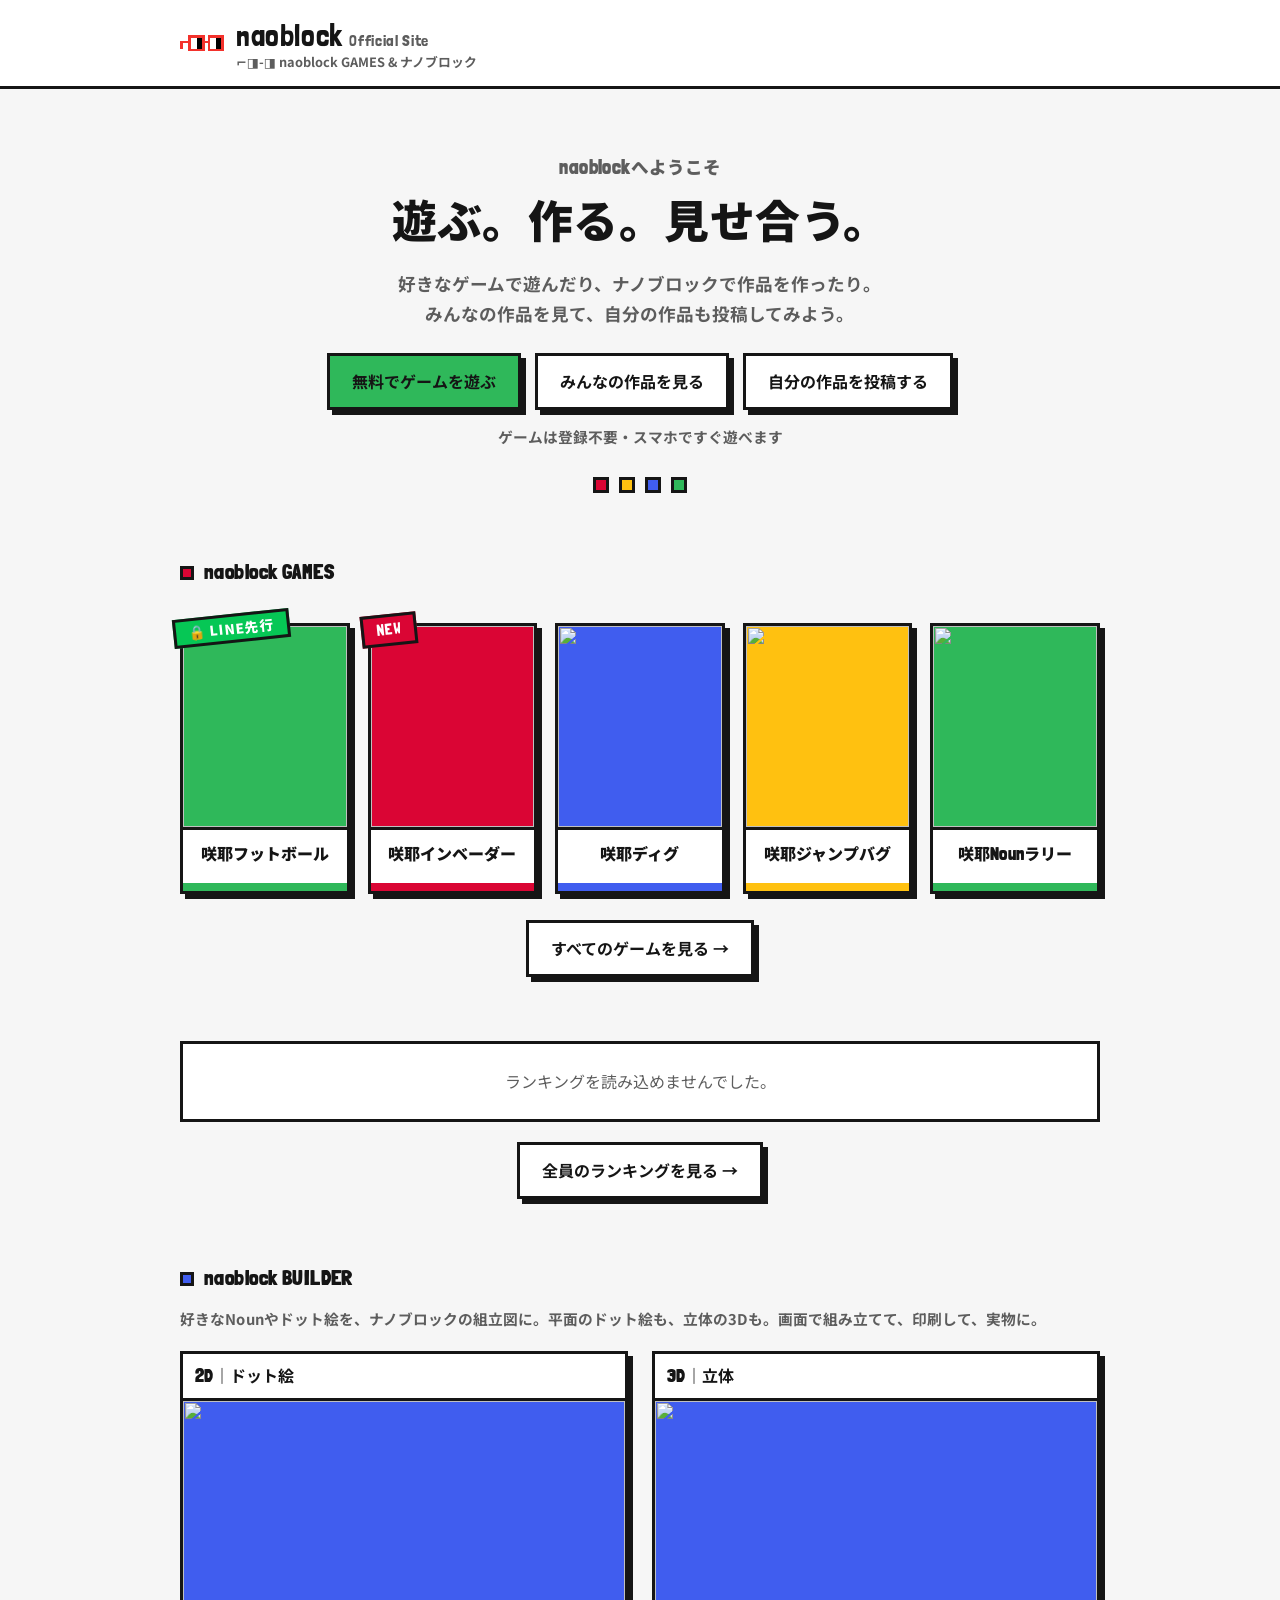
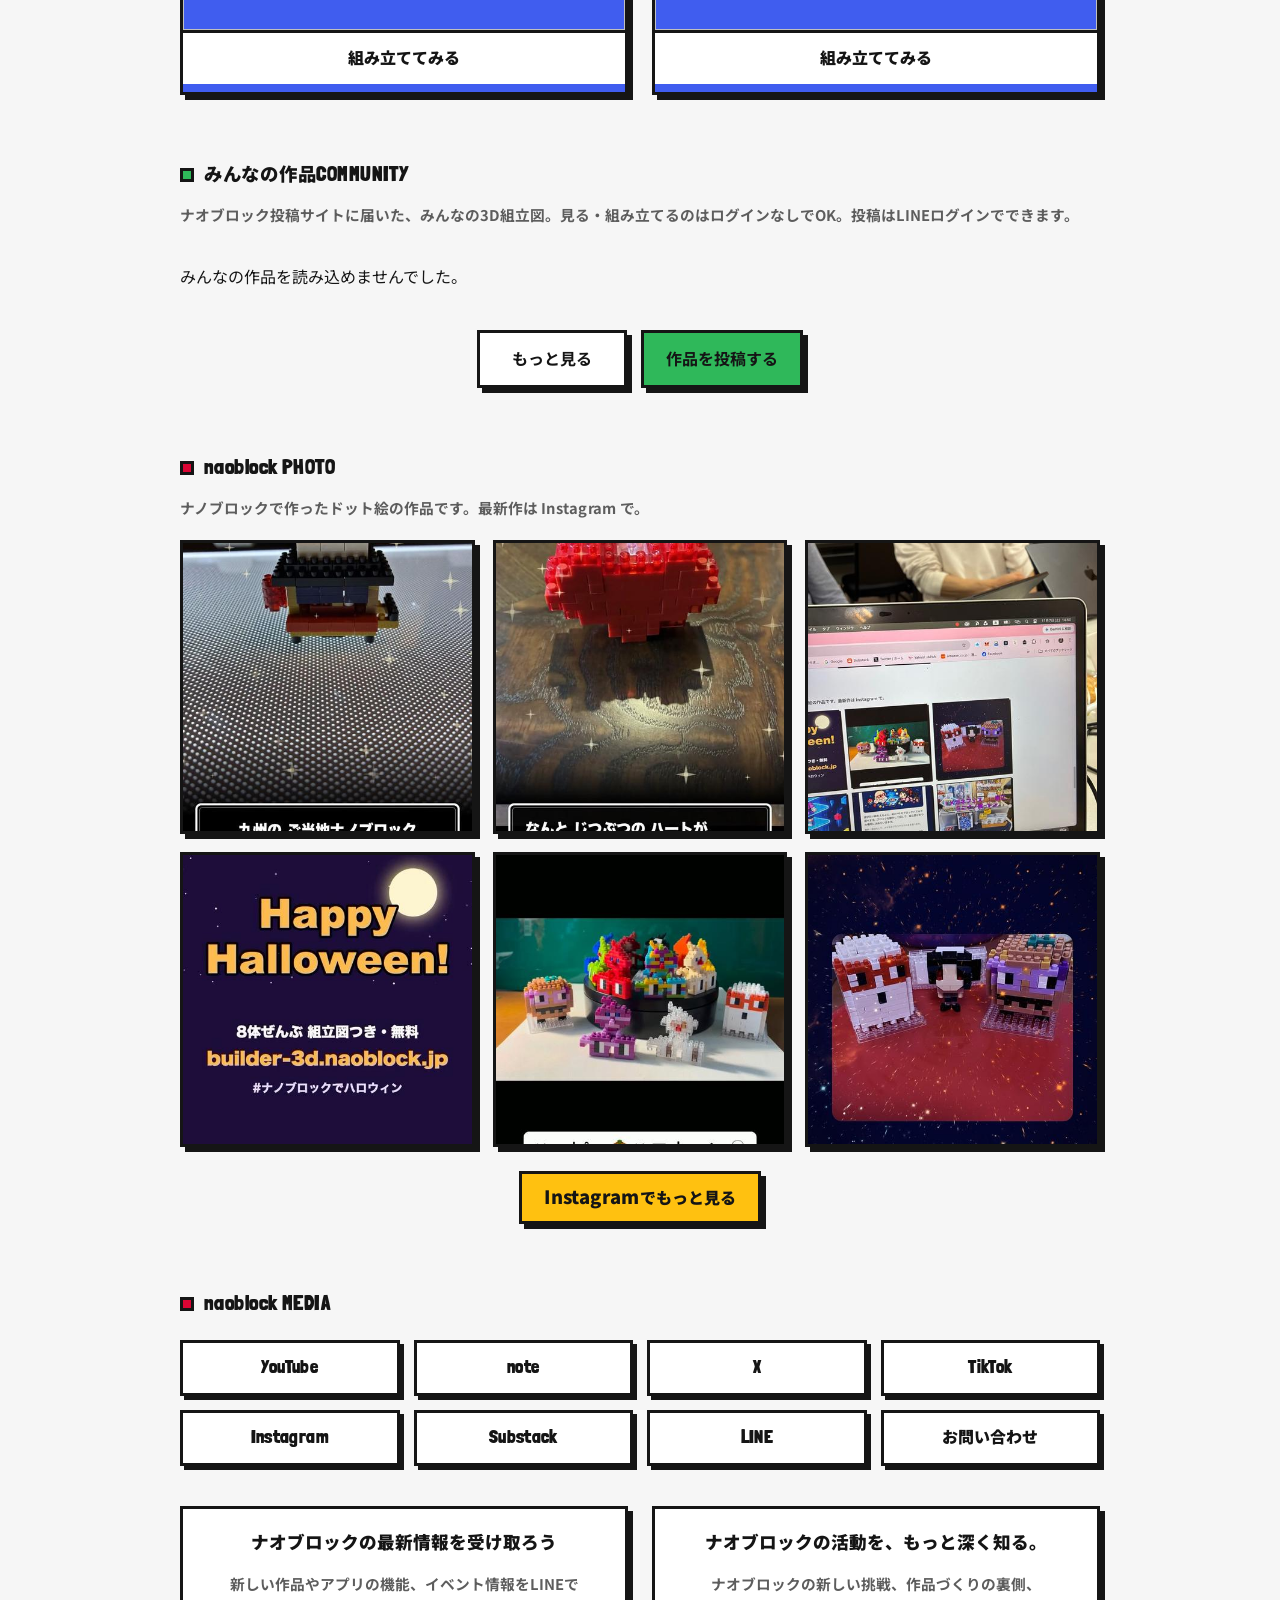
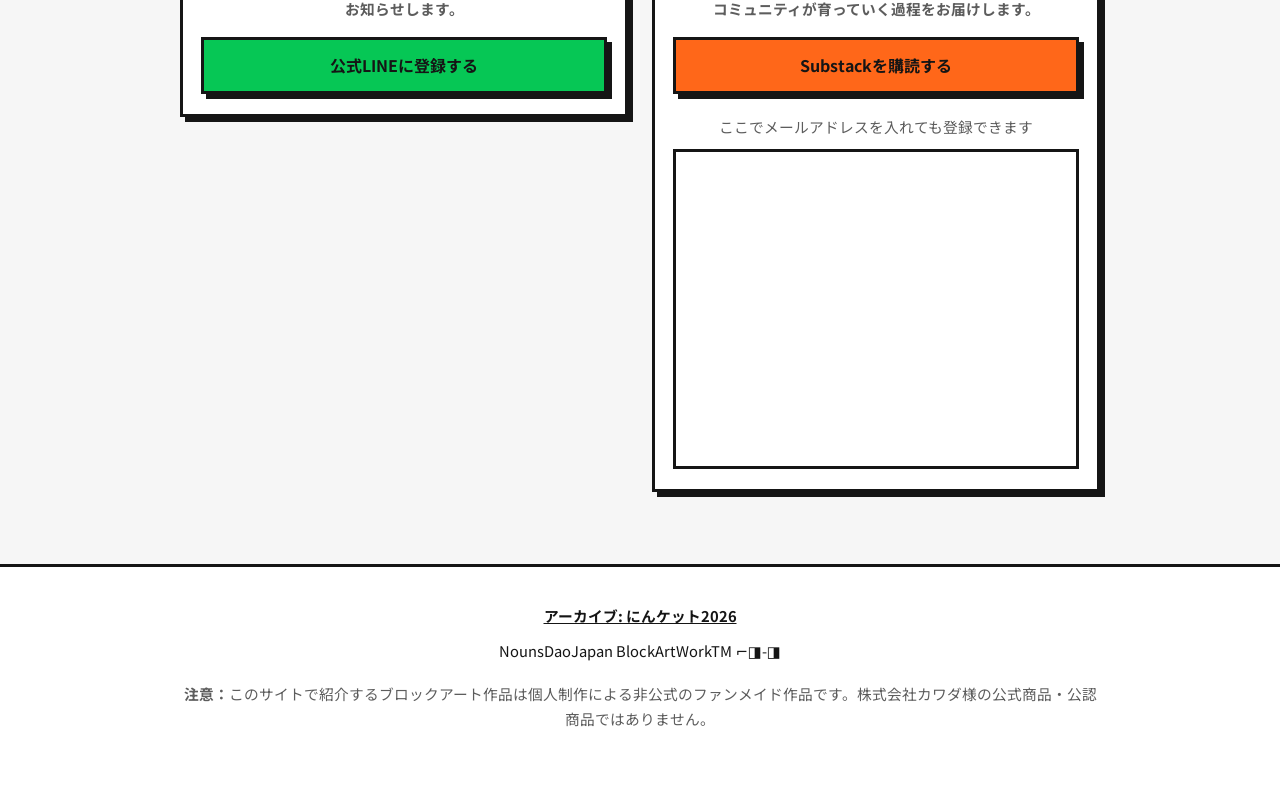
==== commit f03c61c8: "LINE友だち限定の先行公開の入口（/line/・gate.js）と、咲耶フットボールをLINE先行で台帳に追加 Co-Authored-By: Claude Opus 5.5 <noreply@an" ====
--- a/index.html
+++ b/index.html
@@ -20,7 +20,7 @@
     <link rel="preconnect" href="https://fonts.googleapis.com" />
     <link rel="preconnect" href="https://fonts.gstatic.com" crossorigin />
     <link href="https://fonts.googleapis.com/css2?family=Londrina+Solid:wght@900&family=Noto+Sans+JP:wght@400;700;900&display=swap" rel="stylesheet" />
-    <link rel="stylesheet" href="assets/main.css?v=20261114" />
+    <link rel="stylesheet" href="assets/main.css?v=20261114b" />
   </head>
   <body>
     <header class="site-header">
@@ -212,7 +212,7 @@
     </script>
     <script type="module">
       // ゲームのカード: 台帳（assets/games.json）の pickup: true を、最大 TOP_GAMES 件。最後に「すべてのゲーム」のカード（スマホの横スクロールの終わり。PC は下のボタンだけ）
-      import { loadGames, gameCard } from "./assets/games.js?v=20261114";
+      import { loadGames, gameCard } from "./assets/games.js?v=20261114b";
       const TOP_GAMES = 5; // PC は5枚で1列（main.css の修正B）
       const row = document.getElementById("game-row");
       loadGames()
--- a/assets/main.css
+++ b/assets/main.css
@@ -157,6 +157,7 @@
   letter-spacing: 0.06em;
   transform: rotate(-6deg);
 }
+.badge-line { background: #06c755; font-family: var(--font-body); font-weight: 900; font-size: 0.85rem; }
 
 /* ④ 総合ランキング（sakuya-kit の出力に合わせる。kit.css は読み込まない） */
 .ranking { padding-bottom: 64px; }
